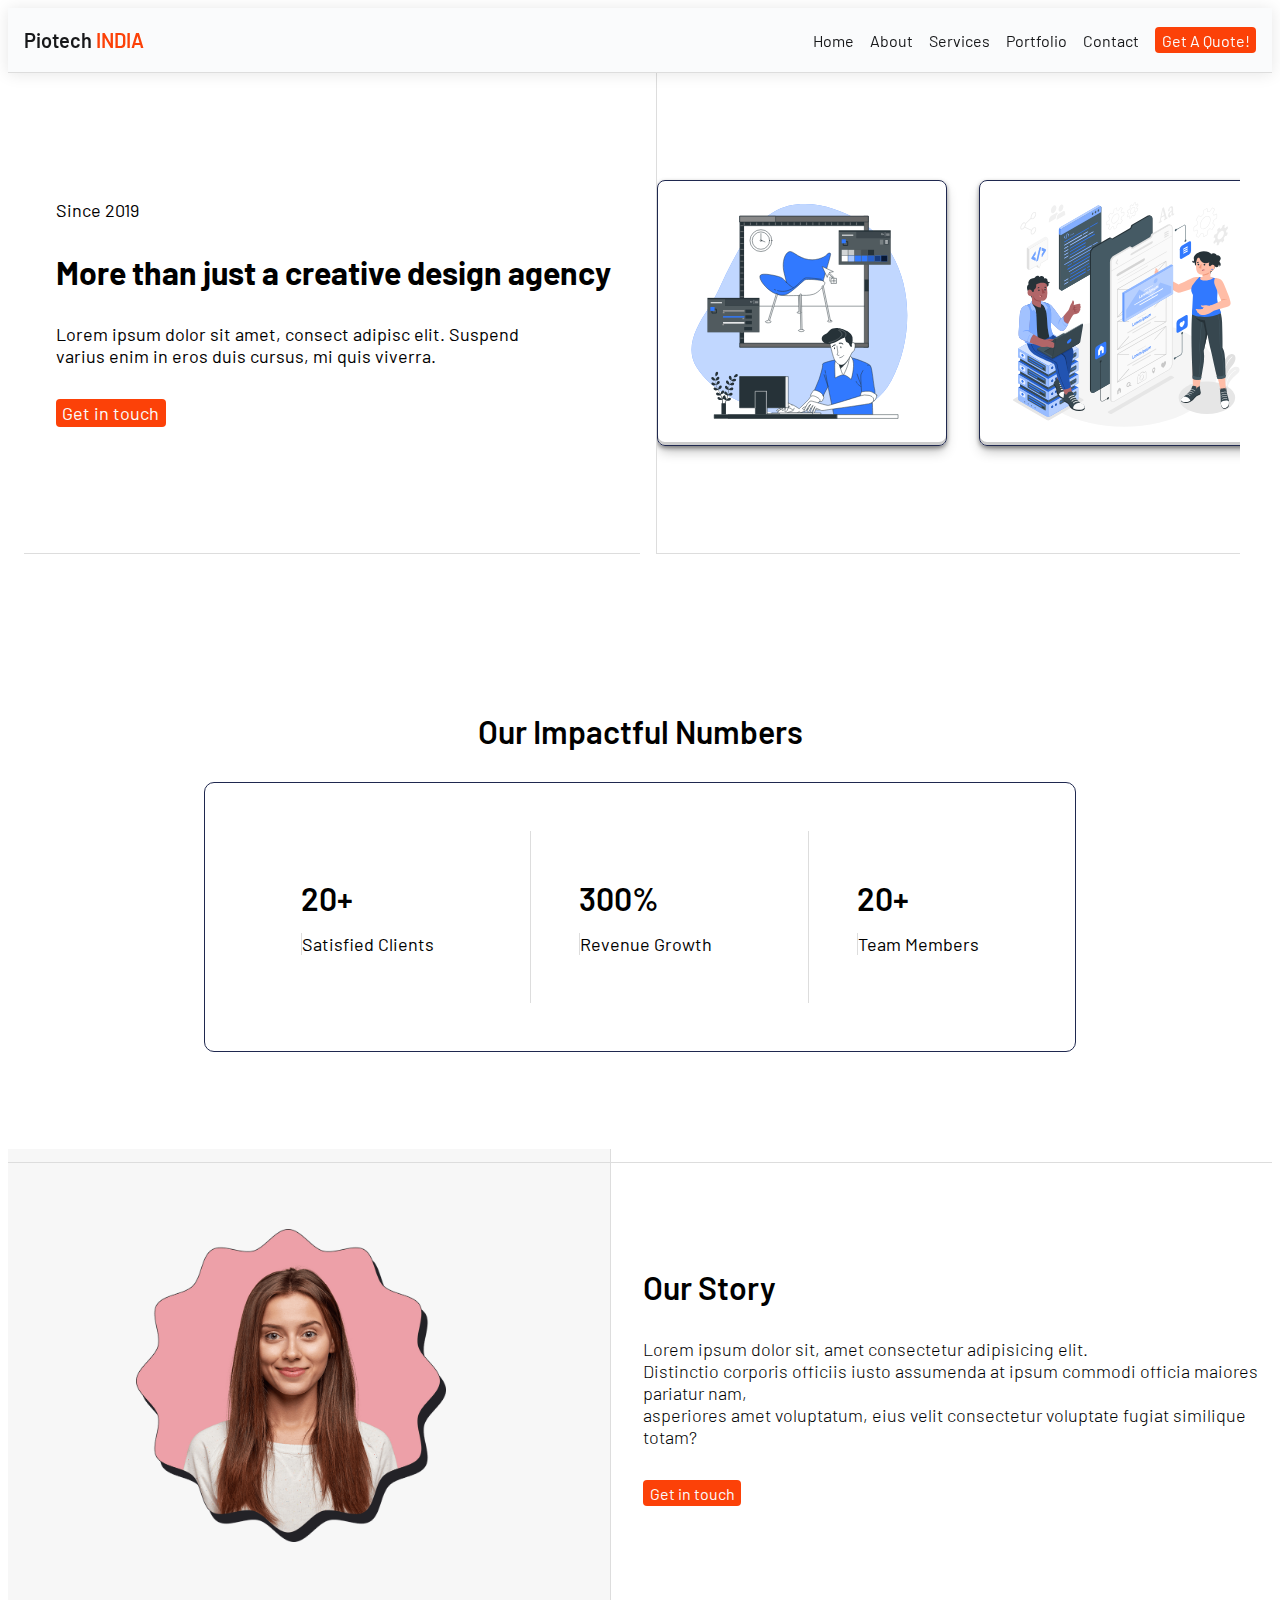
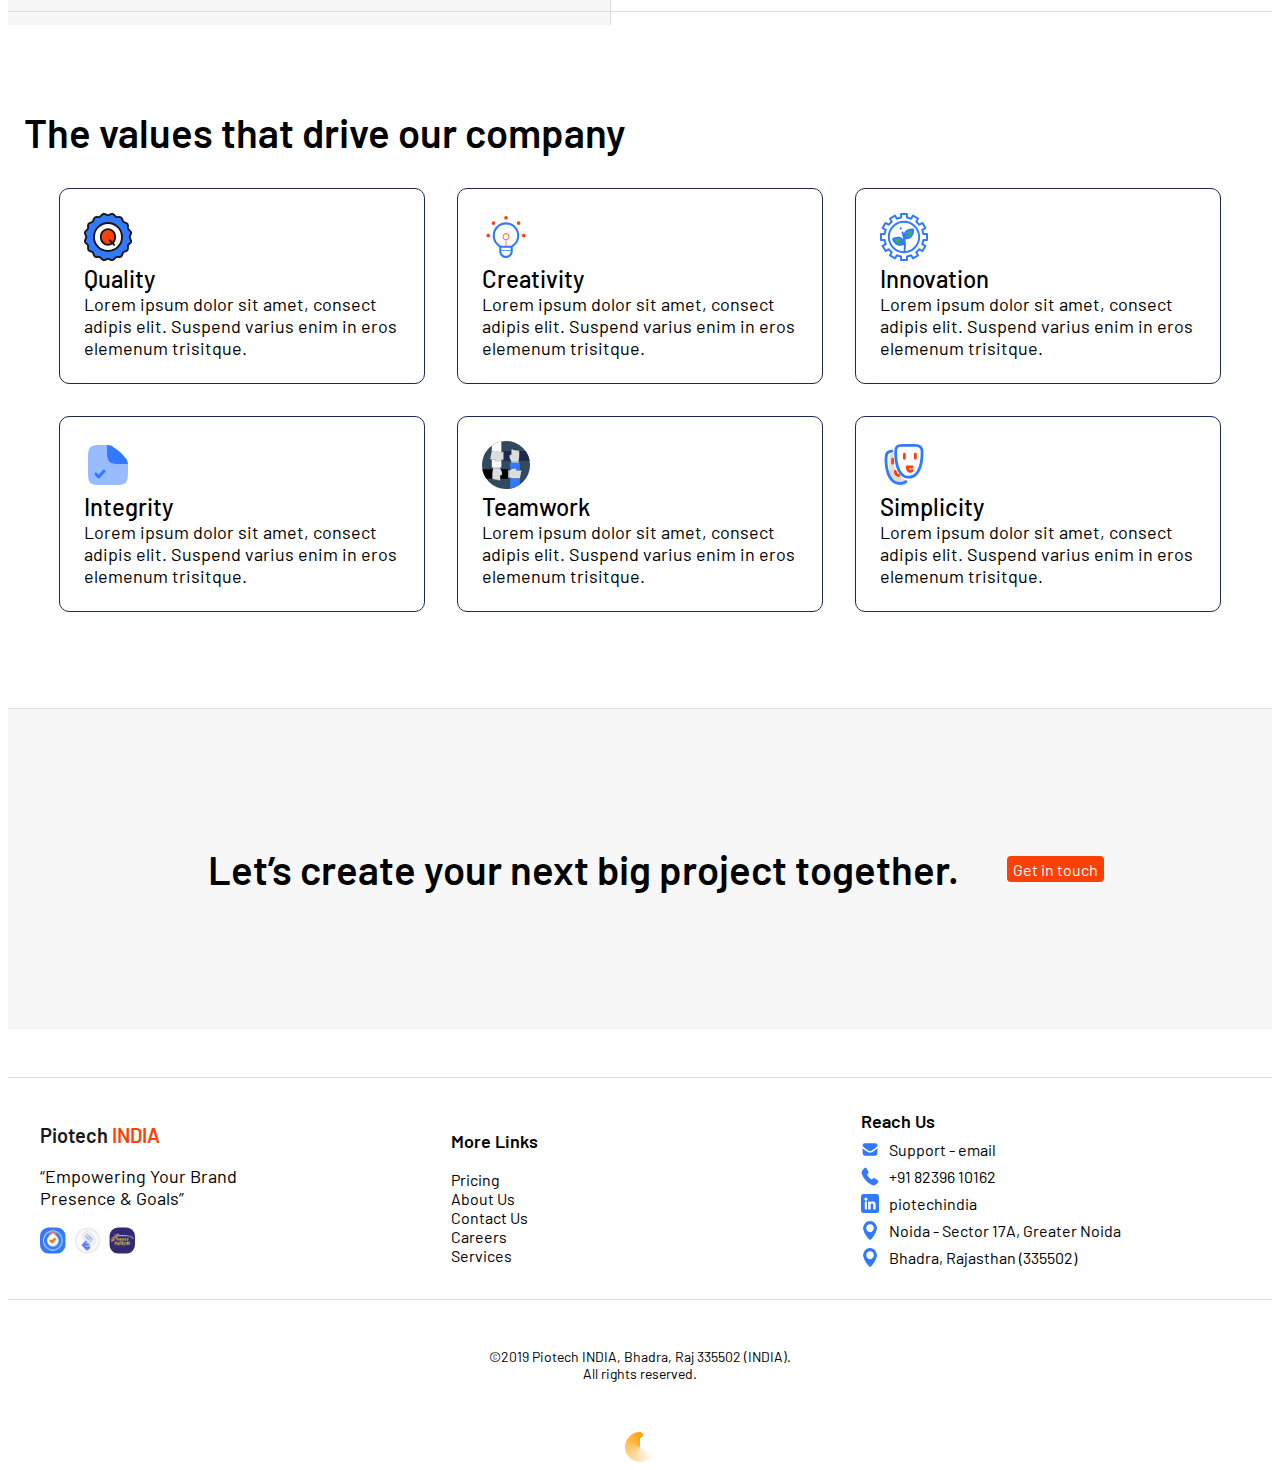
==== about.html @ bb71136f "about page added with improved ui" ====
<!DOCTYPE html>
<html lang="en">

<head>
    <meta charset="UTF-8">
    <meta name="viewport" content="width=device-width, initial-scale=1.0">
    <title>Piotech INDIA</title>
    <link rel="canonical" href="https://www.piotechindia.com" />
    <link rel="stylesheet" href="css/style.css">
    <link rel="stylesheet" href="css/style.mobile.css">
</head>

<body>
    <main class="aboutpage">
        <header id="navbar" class="flex-col justify-center ">
            <nav class="flex-row justify-center align-center justify-space-between">
                <a class="logo" href="index.html">Piotech <span>INDIA</span></a>
                <div class="flex-reverse-m align-center">
                    <div class="menu">
                        <button class="menu-button">&#9776;</button>
                        <ul class="menu-list">
                            <li><a href="index.html">Home</a></li>
                            <li><a href="#">About</a></li>
                            <li class="submenu">
                                <a href="#">Services</a>
                                <ul class="submenu-content">
                                    <li><a href="#">Web Design</a></li>
                                    <li><a href="#">Graphic Design</a></li>
                                    <li><a href="#">Digital Marketing</a></li>
                                </ul>
                            </li>
                            <li><a href="#">Portfolio</a></li>
                            <li><a href="contactus.html">Contact</a></li>
                        </ul>
                    </div>
                    <a href="contactus.html" class="button">Get A Quote!</a>
                </div>
            </nav>
        </header>
        <div class="flex-row-m abouthero g-1">
            <div style="height: 30rem;" class="flex-1 flex-col justify-center g-2 pl-2">
                <a class="text-md text-cap">since 2019</a>
                <a style="font-weight:700;" class="text-lg">More than just a creative design agency</a>
                <a style="max-width: 80%;" class="text-md">Lorem ipsum dolor sit amet, consect adipisc elit. Suspend varius enim in eros duis
                    cursus, mi quis viverra.</a>
                <a href="contactus.html" class="button text-md">Get in touch</a>
            </div>
            <div style="height: 30rem;" class="scroller  flex-1 align-center" data-speed="med">
                <a class="tag-list scroller__inner">
                    <li><img src="images/desinger/Add color-bro.svg"></li>
                    <li><img src="images/desinger/App development-amico.svg"></li>
                    <li><img src="images/desinger/App development-bro.svg"></li>
                    <li><img src="images/desinger/App development-rafiki.svg"></li>
                    <li><img src="images/desinger/Circles-amico.svg"></li>
                    <li><img src="images/desinger/Creativity-cuate.svg"></li>
                    <li><img src="images/desinger/Design inspiration-rafiki.svg"></li>
                    <li><img src="images/desinger/Design thinking-rafiki.svg"></li>
                    <li><img src="images/desinger/Designer girl-rafiki.svg"></li>
                    <li><img src="images/desinger/Designer life-rafiki.svg"></li>
                    <li><img src="images/desinger/Font-amico.svg"></li>
                    <li><img src="images/desinger/Grid design-pana.svg"></li>
                    <li><img src="images/desinger/Icon design-bro.svg"></li>
                    <li><img src="images/desinger/Interaction Design-pana.svg"></li>
                </a>
            </div>
        </div>
        <div style="height: 35rem;" class="flex-col align-center justify-center g-2 numbers">
            <a style="font-weight: 600;" class="text-lg">Our Impactful Numbers</a>
            <div style="padding: 3rem;border: .1rem solid var(--text-black);" class="flex-row g-3 radius-l">
                <div style="padding: 3rem;" class="flex-col g-1">
                    <div style="font-weight: 600;" class="text-lg">20+</div>
                    <div style="font-weight: 400;" class="text-md">Satisfied Clients</div>
                </div>
                <div style="padding: 3rem;" class="flex-col g-1">
                    <div style="font-weight: 600;" class="text-lg">300%</div>
                    <div style="font-weight: 400;" class="text-md">Revenue Growth</div>
                </div>
                <div style="padding: 3rem;" class="flex-col g-1">
                    <div style="font-weight: 600;" class="text-lg">20+</div>
                    <div style="font-weight: 400;" class="text-md">Team Members</div>
                </div>
            </div>
        </div>


        <div style="height: 28rem;" class="ourstory flex-row-m align-center">
            <div class="storyimage"><img src="images/desinger/story.png" alt=""></div>
            <div class="flex-col g-2">
                <a style="font-weight: 600;" class="text-lg">Our Story</a>
                <a style="font-weight: 350;" class="text-md">Lorem ipsum dolor sit, amet consectetur adipisicing elit. <br>Distinctio corporis officiis iusto assumenda at ipsum commodi officia maiores pariatur nam, <br>asperiores amet voluptatum, eius velit consectetur voluptate fugiat similique totam?</a>


                <a href="contactus.html" class="button">Get in touch</a>
            </div>
        </div>
        <div class="values flex-wrap g-2">
            <a style="font-size: 2.5rem;font-weight: 600;" class="pl-1">The values that drive our company</a>
            <div class="flex-wrap justify-center g-2">
                <div class="card flex-col"> 
                    <a class="icon"><svg width="3rem" height="3rem" viewBox="0 0 90 90" xmlns="http://www.w3.org/2000/svg" fill="#000000"><g id="SVGRepo_bgCarrier" stroke-width="0"></g><g id="SVGRepo_tracerCarrier" stroke-linecap="round" stroke-linejoin="round"></g><g id="SVGRepo_iconCarrier"> <defs> <style>.cls-1{fill:#3179FF;}.cls-2{fill:#ffffff;}.cls-3{fill:#fc4108;}.cls-4{fill:#17181A;}</style> </defs> <title>quality-badge</title> <g id="quality-badge"> <g id="quality-badge-2" data-name="quality-badge"> <g id="fill"> <path class="cls-1" d="M47.27,3.73l3-1.41a5.32,5.32,0,0,1,6.21,1.23L58.7,6a5.32,5.32,0,0,0,4.19,1.73l3.31-.16a5.32,5.32,0,0,1,5.26,3.52l1.12,3.12a5.32,5.32,0,0,0,3.21,3.21l3.12,1.12a5.32,5.32,0,0,1,3.52,5.26l-.16,3.31A5.32,5.32,0,0,0,84,31.3l2.45,2.23a5.32,5.32,0,0,1,1.23,6.21l-1.41,3a5.33,5.33,0,0,0,0,4.54l1.41,3a5.32,5.32,0,0,1-1.23,6.21L84,58.7a5.32,5.32,0,0,0-1.73,4.19l.16,3.31a5.32,5.32,0,0,1-3.52,5.26l-3.12,1.12a5.32,5.32,0,0,0-3.21,3.21L71.46,78.9a5.32,5.32,0,0,1-5.26,3.52l-3.31-.16A5.32,5.32,0,0,0,58.7,84l-2.23,2.45a5.32,5.32,0,0,1-6.21,1.23l-3-1.41a5.33,5.33,0,0,0-4.54,0l-3,1.41a5.32,5.32,0,0,1-6.21-1.23L31.3,84a5.32,5.32,0,0,0-4.19-1.73l-3.31.16a5.32,5.32,0,0,1-5.26-3.52l-1.12-3.12a5.32,5.32,0,0,0-3.21-3.21l-3.12-1.12A5.32,5.32,0,0,1,7.58,66.2l.16-3.31A5.32,5.32,0,0,0,6,58.7L3.55,56.47a5.32,5.32,0,0,1-1.23-6.21l1.41-3a5.33,5.33,0,0,0,0-4.54l-1.41-3a5.32,5.32,0,0,1,1.23-6.21L6,31.3a5.32,5.32,0,0,0,1.73-4.19L7.58,23.8a5.32,5.32,0,0,1,3.52-5.26l3.12-1.12a5.31,5.31,0,0,0,3.21-3.21l1.12-3.12A5.32,5.32,0,0,1,23.8,7.58l3.31.16A5.32,5.32,0,0,0,31.3,6l2.23-2.45a5.32,5.32,0,0,1,6.21-1.23l3,1.41A5.33,5.33,0,0,0,47.27,3.73Z"></path> <circle class="cls-2" cx="45" cy="45" r="26.29"></circle> <ellipse class="cls-3" cx="45" cy="44.92" rx="13.45" ry="14.62"></ellipse> </g> <g id="outline"> <path class="cls-4" d="M52.55,90a7.13,7.13,0,0,1-3.05-.69l-3-1.41a3.52,3.52,0,0,0-3,0l-3,1.41a7.08,7.08,0,0,1-8.31-1.65L30,85.21a3.48,3.48,0,0,0-2.77-1.15l-3.31.16a7.08,7.08,0,0,1-7-4.71L15.73,76.4a3.51,3.51,0,0,0-2.12-2.12l-3.12-1.12a7.08,7.08,0,0,1-4.7-7l.16-3.31A3.51,3.51,0,0,0,4.79,60L2.34,57.8A7.08,7.08,0,0,1,.69,49.5l1.41-3a3.52,3.52,0,0,0,0-3l-1.41-3A7.08,7.08,0,0,1,2.34,32.2L4.79,30A3.51,3.51,0,0,0,5.94,27.2l-.16-3.31a7.08,7.08,0,0,1,4.71-7l3.12-1.12a3.51,3.51,0,0,0,2.12-2.12l1.12-3.12a7.09,7.09,0,0,1,7-4.7l3.31.16A3.44,3.44,0,0,0,30,4.79L32.2,2.34A7.08,7.08,0,0,1,40.5.69l3,1.41a3.53,3.53,0,0,0,3,0l3-1.41A7.08,7.08,0,0,1,57.8,2.34L60,4.79A3.5,3.5,0,0,0,62.8,5.94l3.31-.16a7.1,7.1,0,0,1,7,4.71l1.12,3.12a3.52,3.52,0,0,0,2.12,2.12l3.12,1.12a7.08,7.08,0,0,1,4.7,7l-.16,3.31A3.5,3.5,0,0,0,85.21,30l2.45,2.23a7.08,7.08,0,0,1,1.65,8.31l-1.41,3a3.52,3.52,0,0,0,0,3l1.41,3a7.08,7.08,0,0,1-1.65,8.31L85.21,60a3.5,3.5,0,0,0-1.15,2.77l.16,3.31a7.08,7.08,0,0,1-4.71,7L76.4,74.27a3.52,3.52,0,0,0-2.12,2.12l-1.12,3.12a7.08,7.08,0,0,1-7,4.71l-3.31-.16A3.45,3.45,0,0,0,60,85.21L57.8,87.66A7.09,7.09,0,0,1,52.55,90ZM45,84a7.14,7.14,0,0,1,3,.68l3,1.41a3.5,3.5,0,0,0,4.11-.82l2.23-2.45A7.13,7.13,0,0,1,63,80.47l3.31.16a3.47,3.47,0,0,0,3.48-2.33l1.12-3.12a7.1,7.1,0,0,1,4.29-4.29l3.12-1.12a3.5,3.5,0,0,0,2.33-3.48L80.47,63a7.1,7.1,0,0,1,2.32-5.61l2.45-2.23A3.5,3.5,0,0,0,86.06,51l-1.41-3a7.11,7.11,0,0,1,0-6.07l1.41-3a3.5,3.5,0,0,0-.82-4.11l-2.45-2.23A7.1,7.1,0,0,1,80.47,27l.16-3.31a3.5,3.5,0,0,0-2.33-3.48l-3.12-1.12a7.1,7.1,0,0,1-4.29-4.29L69.76,11.7a3.46,3.46,0,0,0-3.48-2.33L63,9.53a7.08,7.08,0,0,1-5.61-2.32L55.14,4.76A3.5,3.5,0,0,0,51,3.94L48,5.36h0a7.13,7.13,0,0,1-6.07,0L39,3.94a3.5,3.5,0,0,0-4.11.82L32.63,7.21A7.14,7.14,0,0,1,27,9.53l-3.31-.16a3.51,3.51,0,0,0-3.48,2.33l-1.12,3.12a7.1,7.1,0,0,1-4.29,4.29L11.7,20.24a3.5,3.5,0,0,0-2.33,3.48L9.53,27a7.11,7.11,0,0,1-2.32,5.61L4.76,34.86A3.5,3.5,0,0,0,3.94,39l1.41,3a7.11,7.11,0,0,1,0,6.07L3.95,51a3.5,3.5,0,0,0,.82,4.11l2.45,2.23A7.11,7.11,0,0,1,9.53,63l-.16,3.31a3.5,3.5,0,0,0,2.33,3.48l3.12,1.12a7.09,7.09,0,0,1,4.29,4.29l1.12,3.11a3.47,3.47,0,0,0,3.48,2.33L27,80.47a7.06,7.06,0,0,1,5.61,2.32l2.23,2.45a3.51,3.51,0,0,0,4.11.82l3-1.41A7.13,7.13,0,0,1,45,84ZM47.27,3.73h0Z"></path> <path class="cls-4" d="M45,73.09A28.09,28.09,0,1,1,73.09,45,28.12,28.12,0,0,1,45,73.09Zm0-52.58A24.49,24.49,0,1,0,69.49,45,24.52,24.52,0,0,0,45,20.51Z"></path> <path class="cls-4" d="M45,61.34c-8.41,0-15.25-7.37-15.25-16.42S36.59,28.49,45,28.49s15.25,7.37,15.25,16.42S53.41,61.34,45,61.34Zm0-29.24c-6.43,0-11.65,5.75-11.65,12.82S38.57,57.74,45,57.74,56.65,52,56.65,44.92,51.43,32.09,45,32.09Z"></path> <path class="cls-4" d="M56.67,61.51A1.79,1.79,0,0,1,55.39,61l-8.55-8.55a1.8,1.8,0,0,1,2.54-2.54l8.55,8.55a1.8,1.8,0,0,1-1.27,3.07Z"></path> </g> </g> </g> </g></svg></a>
                    <a style="font-weight: 500;font-size: 1.5rem;">Quality</a>
                    <a class="text-md">Lorem ipsum dolor sit amet, consect adipis elit. Suspend varius enim in eros elemenum trisitque.</a>
                </div>
                <div class="card flex-col">
                    <a class="icon"><svg width="3rem" height="3rem" viewBox="0 0 1024 1024" class="icon" version="1.1" xmlns="http://www.w3.org/2000/svg" fill="#000000" transform="rotate(0)"><g id="SVGRepo_bgCarrier" stroke-width="0"></g><g id="SVGRepo_tracerCarrier" stroke-linecap="round" stroke-linejoin="round"></g><g id="SVGRepo_iconCarrier"><path d="M393.3 768H392h1.3z" fill="#3179FF"></path><path d="M511.9 199.6C355.7 199.6 229 326.2 229 482.5c0 103.8 55.9 194.6 139.3 243.8v89.8c0 1.3 0 2.5 0.1 3.8 0.1 3.2 0.3 6.4 0.6 9.6 6.8 72.8 68.6 130.3 143.1 130.3 39.5 0 75.4-16.2 101.5-42.2 23-23 38.3-53.8 41.6-87.9 0.3-3.2 0.5-6.4 0.6-9.6 0-1.3 0.1-2.7 0.1-4v-90l0.6-0.3C739.4 676.5 795 586 795 482.5c-0.2-156.3-126.8-282.9-283.1-282.9zM391.9 768h1.3-1.3z m219.8 48.1c0 5.8-0.5 11.5-1.5 17-1.1 6.5-2.9 12.8-5.3 18.9-5 12.7-12.6 24.5-22.6 34.5-18.9 18.9-43.9 29.3-70.4 29.3-26.5 0-51.5-10.4-70.4-29.3-10-10-17.7-21.8-22.7-34.6-2.4-6.1-4.1-12.4-5.2-18.9-1-5.5-1.4-11.2-1.4-16.9v-8.8h199.4v8.8z m0-24.8H412.3v-47.7h199.4v47.7z m69.1-139.9c-7.8 7.8-15.9 14.9-24.5 21.4-13.7 10.4-28.4 19.3-44 26.5l-0.6 0.3v0.1H412.3c-15.4-7.1-29.9-15.7-43.4-25.8-9.1-6.8-17.7-14.3-25.9-22.5-22-22-39.2-47.5-51.2-75.9-12.5-29.4-18.8-60.7-18.8-93s6.3-63.5 18.8-93c12-28.4 29.3-54 51.2-76 22-22 47.5-39.2 76-51.2 29.4-12.4 60.7-18.7 93-18.7s63.6 6.3 93 18.7c28.4 12 54 29.3 76 51.2 22 22 39.2 47.5 51.2 76 12.4 29.4 18.8 60.7 18.8 93s-6.3 63.5-18.8 93c-12.2 28.4-29.4 53.9-51.4 75.9z" fill="#3179FF"></path><path d="M391.9 768h1.3-1.3z" fill="3179FF"></path><path d="M511.9 432.3c-39.7 0-72 32.3-72 72 0 37.3 28.6 68.1 65 71.7v123.7h14V576c36.4-3.5 65-34.3 65-71.7 0-39.7-32.3-72-72-72z m0 128c-30.9 0-56-25.1-56-56s25.1-56 56-56 56 25.1 56 56-25.1 56-56 56z" fill="#fc4108"></path><path d="M512 103.6m-39.4 0a39.4 39.4 0 1 0 78.8 0 39.4 39.4 0 1 0-78.8 0Z" fill="#fc4108"></path><path d="M244.2 214.5m-39.4 0a39.4 39.4 0 1 0 78.8 0 39.4 39.4 0 1 0-78.8 0Z" fill="#fc4108"></path><path d="M133.3 482.2m-39.4 0a39.4 39.4 0 1 0 78.8 0 39.4 39.4 0 1 0-78.8 0Z" fill="#fc4108"></path><path d="M890.7 482.2m-39.4 0a39.4 39.4 0 1 0 78.8 0 39.4 39.4 0 1 0-78.8 0Z" fill="#fc4108"></path><path d="M779.8 214.5m-39.4 0a39.4 39.4 0 1 0 78.8 0 39.4 39.4 0 1 0-78.8 0Z" fill="#fc4108"></path></g></svg></a>
                    <a style="font-weight: 500;font-size: 1.5rem;">Creativity</a>
                    <a class="text-md">Lorem ipsum dolor sit amet, consect adipis elit. Suspend varius enim in eros elemenum trisitque.</a>
                </div>
                <div class="card flex-col">
                    <a class="icon"><svg height="3rem" width="3rem" version="1.1" id="Layer_1" xmlns="http://www.w3.org/2000/svg" xmlns:xlink="http://www.w3.org/1999/xlink" viewBox="0 0 512 512" xml:space="preserve" fill="#000000"><g id="SVGRepo_bgCarrier" stroke-width="0"></g><g id="SVGRepo_tracerCarrier" stroke-linecap="round" stroke-linejoin="round"></g><g id="SVGRepo_iconCarrier"> <path style="fill:#ffffff;" d="M501.551,287.347v-62.694h-38.912c-2.343-15.576-6.405-30.588-11.987-44.839l33.675-19.442 l-31.347-54.295l-33.725,19.472c-9.688-12.109-20.694-23.115-32.804-32.804l19.471-33.725l-54.295-31.347l-19.442,33.675 c-14.249-5.582-29.261-9.643-44.838-11.987V10.449h-62.694v38.912c-15.576,2.343-30.588,6.405-44.839,11.987l-19.442-33.675 L106.077,59.02l19.471,33.725c-12.109,9.688-23.115,20.694-32.804,32.804l-33.725-19.472l-31.347,54.295l33.675,19.442 c-5.581,14.25-9.642,29.262-11.986,44.839H10.449v62.694h38.912c2.343,15.576,6.405,30.588,11.987,44.839l-33.675,19.442 l31.347,54.295l33.725-19.472c9.688,12.109,20.694,23.115,32.804,32.804l-19.471,33.725l54.295,31.347l19.442-33.675 c14.25,5.582,29.263,9.643,44.839,11.987v38.912h62.694v-38.912c15.576-2.343,30.588-6.405,44.839-11.987l19.442,33.675 l54.295-31.347l-19.471-33.725c12.109-9.688,23.115-20.694,32.804-32.804l33.725,19.472l31.347-54.295l-33.675-19.442 c5.582-14.25,9.643-29.263,11.987-44.839L501.551,287.347L501.551,287.347z M256,417.959c-89.304,0-161.959-72.655-161.959-161.959 S166.696,94.041,256,94.041S417.959,166.696,417.959,256S345.304,417.959,256,417.959z"></path> <g> <path style="fill:#39B54A;" d="M331.771,248.304c-26.223,26.223-73.047,21.915-73.047,21.915s-4.309-46.824,21.915-73.047 s73.047-21.915,73.047-21.915S357.993,222.082,331.771,248.304z"></path> <path style="fill:#39B54A;" d="M188.225,334.753c34.384,13.892,75.803-8.37,75.803-8.37s-14.33-44.785-48.714-58.677 c-34.384-13.892-75.803,8.37-75.803,8.37S153.84,320.861,188.225,334.753z"></path> </g> <g> <path style="fill:#3179FF;" d="M256,83.592c-95.066,0-172.408,77.342-172.408,172.408S160.934,428.408,256,428.408 S428.408,351.066,428.408,256S351.066,83.592,256,83.592z M308.114,220.828c-4.08-4.08-10.697-4.08-14.778,0l-23.003,23.003 c2.041-13.034,6.824-28.402,17.693-39.27c15.914-15.914,41.738-18.765,55.455-19.075c-0.283,13.698-3.108,39.439-19.1,55.431l0,0 c-10.802,10.802-26.167,15.583-39.216,17.638l22.948-22.948C312.195,231.525,312.195,224.909,308.114,220.828z M205.038,313.819 l30.091,12.157c-12.817,3.207-28.828,4.811-42.99-0.912c-20.866-8.43-33.582-31.088-39.228-43.594 c12.718-5.093,37.516-12.55,58.487-4.077c14.164,5.723,24.569,17.998,31.559,29.207l-30.091-12.157 c-5.35-2.161-11.441,0.423-13.602,5.774S199.687,311.659,205.038,313.819z M270.989,406.769c4.087-20.44,9.87-65.332-0.682-125.887 c17.17-0.485,48.134-4.47,68.853-25.188c29.351-29.35,25.126-79.282,24.931-81.393c-0.461-5.013-4.434-8.986-9.448-9.448 c-2.112-0.194-52.043-4.42-81.393,24.93c-8.727,8.726-14.484,19.272-18.264,29.839c-1.72-5.276-3.539-10.539-5.456-15.779 c-1.983-5.42-7.986-8.205-13.403-6.222c-5.42,1.983-8.206,7.984-6.222,13.403c7.238,19.781,13.02,39.882,17.188,59.745 c0.626,2.982,1.205,5.926,1.747,8.838c-7.8-8.747-17.59-16.733-29.612-21.59c-38.487-15.55-82.797,7.85-84.664,8.854 c-4.436,2.383-6.539,7.592-5.005,12.387c0.646,2.02,16.266,49.633,54.752,65.182c9.548,3.858,19.452,5.317,28.98,5.317 c16.339,0,31.561-4.296,41.958-8.162c0.595,32.659-3.552,55.799-5.791,65.763C168.939,403.921,104.49,337.351,104.49,256 c0-83.543,67.967-151.51,151.51-151.51S407.51,172.457,407.51,256C407.51,334.485,347.523,399.218,270.989,406.769z"></path> <path style="fill:#3179FF;" d="M501.551,214.204h-30.107c-1.948-10.086-4.608-20.037-7.95-29.739l26.058-15.044 c4.998-2.885,6.71-9.276,3.824-14.273l-31.347-54.294c-2.885-4.999-9.276-6.71-14.273-3.824l-26.112,15.076 c-6.731-7.74-14.007-15.016-21.747-21.747l15.076-26.112c1.386-2.4,1.762-5.252,1.044-7.929s-2.468-4.959-4.868-6.345 l-54.295-31.347c-2.4-1.386-5.252-1.76-7.929-1.044c-2.677,0.718-4.959,2.468-6.345,4.868l-15.043,26.058 c-9.703-3.343-19.653-6.003-29.739-7.95V10.449C297.798,4.678,293.12,0,287.349,0h-62.694c-5.771,0-10.449,4.678-10.449,10.449 v30.107c-10.086,1.948-20.037,4.608-29.739,7.95l-15.043-26.058c-1.386-2.4-3.668-4.151-6.345-4.868 c-2.677-0.716-5.53-0.342-7.929,1.044L100.856,49.97c-2.4,1.386-4.151,3.668-4.868,6.345c-0.718,2.677-0.342,5.529,1.044,7.929 l15.076,26.112c-7.741,6.731-15.016,14.007-21.747,21.747L64.248,97.027c-4.997-2.884-11.387-1.172-14.273,3.824l-31.347,54.294 c-2.886,4.998-1.173,11.388,3.824,14.273l26.058,15.044c-3.342,9.702-6.002,19.652-7.95,29.739H10.449 C4.678,214.202,0,218.88,0,224.651v62.694c0,5.771,4.678,10.449,10.449,10.449h30.107c1.948,10.086,4.608,20.037,7.95,29.739 l-26.058,15.044c-4.998,2.885-6.71,9.276-3.824,14.273l31.347,54.294c2.885,4.998,9.276,6.709,14.273,3.824l26.112-15.076 c6.731,7.741,14.008,15.017,21.747,21.747l-15.076,26.112c-1.386,2.4-1.762,5.252-1.044,7.929c0.718,2.677,2.468,4.959,4.868,6.345 l54.295,31.347c2.401,1.387,5.253,1.762,7.929,1.044c2.676-0.718,4.959-2.468,6.345-4.868l15.043-26.058 c9.703,3.343,19.653,6.003,29.739,7.95v30.111c0,5.771,4.678,10.449,10.449,10.449h62.694c5.771,0,10.449-4.678,10.449-10.449 v-30.107c10.086-1.948,20.037-4.608,29.739-7.95l15.043,26.058c1.385,2.4,3.668,4.151,6.345,4.868 c2.677,0.718,5.529,0.343,7.929-1.044l54.295-31.347c2.4-1.385,4.151-3.668,4.868-6.345c0.718-2.677,0.342-5.53-1.044-7.929 l-15.076-26.112c7.741-6.731,15.016-14.007,21.747-21.747l26.112,15.076c4.997,2.884,11.388,1.173,14.273-3.824l31.347-54.294 c2.886-4.998,1.173-11.388-3.824-14.273l-26.058-15.044c3.342-9.702,6.002-19.652,7.95-29.739h30.111 c5.771,0,10.449-4.678,10.449-10.449v-62.694C512,218.882,507.322,214.204,501.551,214.204z M491.102,276.898h-28.463 c-5.17,0-9.563,3.781-10.333,8.894c-2.191,14.566-6.022,28.894-11.383,42.583c-1.885,4.811,0.03,10.277,4.505,12.86l24.626,14.218 l-20.898,36.196l-24.676-14.246c-4.469-2.582-10.157-1.511-13.383,2.521c-9.194,11.491-19.682,21.978-31.172,31.172 c-4.031,3.226-5.103,8.912-2.521,13.384l14.247,24.676l-36.197,20.898l-14.217-24.626c-2.584-4.475-8.051-6.39-12.86-4.505 c-13.69,5.362-28.017,9.192-42.583,11.383c-5.114,0.769-8.895,5.162-8.895,10.333v28.462h-41.796v-28.463 c0-5.17-3.781-9.564-8.895-10.333c-14.565-2.191-28.892-6.021-42.583-11.383c-4.811-1.886-10.277,0.029-12.86,4.505l-14.217,24.626 l-36.197-20.898l14.247-24.676c2.582-4.471,1.51-10.157-2.521-13.384c-11.489-9.192-21.977-19.68-31.172-31.172 c-3.227-4.032-8.912-5.103-13.383-2.521l-24.676,14.246l-20.898-36.196l24.626-14.218c4.474-2.583,6.39-8.049,4.505-12.86 c-5.361-13.69-9.192-28.017-11.383-42.583c-0.769-5.113-5.162-8.894-10.333-8.894H20.898v-41.796h28.463 c5.17,0,9.563-3.781,10.333-8.894c2.191-14.566,6.022-28.892,11.383-42.583c1.885-4.811-0.03-10.277-4.505-12.86l-24.626-14.218 l20.898-36.196l24.676,14.246c4.47,2.582,10.157,1.512,13.383-2.521c9.194-11.491,19.682-21.979,31.172-31.172 c4.031-3.226,5.102-8.912,2.521-13.383l-14.246-24.674l36.196-20.898l14.217,24.626c2.583,4.474,8.049,6.391,12.86,4.505 c13.69-5.362,28.017-9.192,42.583-11.383c5.114-0.769,8.895-5.162,8.895-10.333V20.898h41.796v28.464 c0,5.17,3.781,9.564,8.895,10.333c14.565,2.191,28.892,6.021,42.583,11.383c4.813,1.886,10.277-0.03,12.86-4.505l14.217-24.626 l36.196,20.898l-14.246,24.675c-2.582,4.471-1.51,10.157,2.521,13.383c11.493,9.195,21.98,19.683,31.172,31.172 c3.226,4.032,8.912,5.102,13.384,2.521l24.676-14.246l20.898,36.196l-24.626,14.218c-4.474,2.583-6.39,8.049-4.505,12.86 c5.361,13.69,9.192,28.017,11.383,42.583c0.769,5.113,5.162,8.894,10.333,8.894h28.462V276.898z"></path> <path style="fill:#3179FF;" d="M230.386,158.648c-2.508-5.197-8.753-7.376-13.951-4.871c-5.197,2.508-7.378,8.754-4.871,13.951 l0.92,1.916c1.792,3.757,5.536,5.954,9.439,5.954c1.508,0,3.04-0.328,4.491-1.021c5.209-2.484,7.418-8.721,4.933-13.93 L230.386,158.648z"></path> </g> </g></svg></a>
                    <a style="font-weight: 500;font-size: 1.5rem;">Innovation</a>
                    <a class="text-md">Lorem ipsum dolor sit amet, consect adipis elit. Suspend varius enim in eros elemenum trisitque.</a>
                </div>
                <div class="card flex-col">
                    <a class="icon"><svg height="3rem" width="3rem"  viewBox="0 0 24 24" fill="none" xmlns="http://www.w3.org/2000/svg"><g id="SVGRepo_bgCarrier" stroke-width="0"></g><g id="SVGRepo_tracerCarrier" stroke-linecap="round" stroke-linejoin="round"></g><g id="SVGRepo_iconCarrier"> <path opacity="0.5" fill-rule="evenodd" clip-rule="evenodd" d="M14 22H10C6.22876 22 4.34315 22 3.17157 20.8284C2 19.6569 2 17.7712 2 14V10C2 6.22876 2 4.34315 3.17157 3.17157C4.34315 2 6.23869 2 10.0298 2C10.6358 2 11.1214 2 11.53 2.01666C11.5166 2.09659 11.5095 2.17813 11.5092 2.26057L11.5 5.09497C11.4999 6.19207 11.4998 7.16164 11.6049 7.94316C11.7188 8.79028 11.9803 9.63726 12.6716 10.3285C13.3628 11.0198 14.2098 11.2813 15.0569 11.3952C15.8385 11.5003 16.808 11.5002 17.9051 11.5001L18 11.5001H21.9574C22 12.0344 22 12.6901 22 13.5629V14C22 17.7712 22 19.6569 20.8284 20.8284C19.6569 22 17.7712 22 14 22Z" fill="#3179FF"></path> <path d="M10.5606 15.4983C10.8358 15.1887 10.8079 14.7146 10.4983 14.4395C10.1887 14.1643 9.71464 14.1921 9.43945 14.5017L7.33334 16.8711L6.56056 16.0017C6.28538 15.6921 5.81132 15.6643 5.50174 15.9395C5.19215 16.2146 5.16426 16.6887 5.43945 16.9983L6.77278 18.4983C6.91511 18.6584 7.11911 18.75 7.33334 18.75C7.54757 18.75 7.75157 18.6584 7.8939 18.4983L10.5606 15.4983Z" fill="#3179FF"></path> <path d="M11.5092 2.2601L11.5 5.0945C11.4999 6.1916 11.4998 7.16117 11.6049 7.94269C11.7188 8.78981 11.9803 9.6368 12.6716 10.3281C13.3629 11.0193 14.2098 11.2808 15.057 11.3947C15.8385 11.4998 16.808 11.4997 17.9051 11.4996L21.9574 11.4996C21.9698 11.6552 21.9786 11.821 21.9848 11.9995H22C22 11.732 22 11.5983 21.9901 11.4408C21.9335 10.5463 21.5617 9.52125 21.0315 8.79853C20.9382 8.6713 20.8743 8.59493 20.7467 8.44218C19.9542 7.49359 18.911 6.31193 18 5.49953C17.1892 4.77645 16.0787 3.98536 15.1101 3.3385C14.2781 2.78275 13.862 2.50487 13.2915 2.29834C13.1403 2.24359 12.9408 2.18311 12.7846 2.14466C12.4006 2.05013 12.0268 2.01725 11.5 2.00586L11.5092 2.2601Z" fill="#3179FF"></path> </g></svg></a>
                    <a style="font-weight: 500;font-size: 1.5rem;">Integrity</a>
                    <a class="text-md">Lorem ipsum dolor sit amet, consect adipis elit. Suspend varius enim in eros elemenum trisitque.</a>
                </div>
                <div class="card flex-col">
                    <a class="icon"><svg version="1.1" id="Layer_1" xmlns="http://www.w3.org/2000/svg" xmlns:xlink="http://www.w3.org/1999/xlink" viewBox="0 0 508 508" xml:space="preserve" width="3rem" height="3rem" fill="#000000"><g id="SVGRepo_bgCarrier" stroke-width="0"></g><g id="SVGRepo_tracerCarrier" stroke-linecap="round" stroke-linejoin="round"></g><g id="SVGRepo_iconCarrier"> <circle style="fill:#324A5E;" cx="254" cy="254" r="254"></circle> <g> <path style="fill:#1F284F;" d="M226.4,106.4H312v45.2c0-0.4-0.4-0.8-0.4-1.2c-1.6-3.6-5.6-6-9.6-6c-6,0-10.4,4.8-10.4,10.4 c0,0.8,0,1.6,0.4,2.4c0.8,4,1.6,9.2,1.2,15.2c-0.8,13.2,8.8,27.2,16,36h-82.8V106.4z"></path> <path style="fill:#1F284F;" d="M373.6,106.4h0.4c-0.4,0.8-0.4,2-0.4,3.2v-2.4C373.6,107.2,373.6,106.8,373.6,106.4z"></path> <path style="fill:#1F284F;" d="M504,208.4H387.2l1.2-5.2c4-16,5.6-32.8,5.6-49.2v-42.8c0-1.6-0.4-3.2-1.2-4.4h68 C482.4,136.4,497.2,171.2,504,208.4z"></path> </g> <path style="fill:#ddd;" d="M385.2,101.6c-6.4-0.4-11.6,2-11.6,8v-2.4c0-4.8-4-9.2-8.8-9.2c-6.4-0.4-11.6,2-11.6,8v-1.6 c0-5.6-4.8-10.4-10.4-10.4c-2.8,0-5.2,0.8-7.2,2s-3.2,3.2-3.2,6v-2.4c0-5.2-3.2-9.6-8.4-10.8c-6.4-1.2-12.4,4-12.4,10.4v52.4 c0-0.4-0.4-0.8-0.4-1.2c-1.6-3.6-5.6-6-9.6-6l0,0c-6.8,0-11.6,6.4-10,12.8c0.8,4,1.6,9.2,1.2,15.2c-1.2,21.2,24.4,44.8,24.4,44.8 h67.6l3.2-14c4-16,5.6-32.8,5.6-49.2v-42.8C394,106,390,102,385.2,101.6z"></path> <rect x="308.8" y="217.6" style="fill:#FFFFFF;" width="81.2" height="12"></rect> <g> <path style="fill:#3179FF;" d="M400.4,229.2V312h-45.2c0.4,0,0.8-0.4,1.2-0.4c3.6-1.6,6-5.6,6-9.6c0-6-4.8-10.4-10.4-10.4 c-0.8,0-1.6,0-2.4,0.4c-4,0.8-9.2,1.6-15.2,1.2c-13.2-0.8-27.2,8.8-36,16v-80L400.4,229.2L400.4,229.2z"></path> <path style="fill:#3179FF;" d="M399.6,373.6c0.4,0,0.4,0,0.8,0v0.8c-0.8-0.4-2-0.4-3.2-0.4h2.4V373.6z"></path> <path style="fill:#3179FF;" d="M396,394.4c1.6,0,3.2-0.4,4.4-1.2v68c-30,21.2-64.4,36-102,42.8V387.2l5.2,1.2 c16,4,32.8,5.6,49.2,5.6H396V394.4z"></path> </g> <path style="fill:#ddd;" d="M405.6,385.2c0.4-6.4-2-11.6-8-11.6h2.4c4.8,0,9.2-4,9.2-8.8c0.4-6.4-2-11.6-8-11.6h1.6 c5.6,0,10.4-4.8,10.4-10.4c0-2.8-0.8-5.2-2-7.2s-3.2-3.2-6-3.2h2.4c5.2,0,9.6-3.2,10.8-8.4c1.2-6.4-4-12.4-10.4-12.4h-52.8 c0.4,0,0.8-0.4,1.2-0.4c3.6-1.6,6-5.6,6-9.6l0,0c0-6.8-6.4-11.6-12.8-10c-4,0.8-9.2,1.6-15.2,1.2c-21.2-1.2-44.8,24.4-44.8,24.4 v67.6l14,3.2c16,4,32.8,5.6,49.2,5.6H396C401.2,394.4,405.2,390.4,405.6,385.2z"></path> <rect x="277.6" y="309.2" style="fill:#FFFFFF;" width="12" height="81.2"></rect> <g> <path style="fill:#324A5Ec4108;" d="M4,298.8h112.8l-1.2,5.2c-4,16-5.6,32.8-5.6,49.2v43.2c0,1.6,0.4,3.2,1.2,4.4h-64 C25.6,370.8,10.8,336.4,4,298.8z"></path> <path style="fill:#324A5Ec4108;" d="M130.4,400c0,0.4,0,0.4,0,0.8H130c0.4-0.8,0.4-2,0.4-3.2V400z"></path> <path style="fill:#324A5Ec4108;" d="M277.6,298.8v102H192v-45.2c0,0.4,0.4,0.8,0.4,1.2c1.6,3.6,5.6,6,9.6,6c6,0,10.4-4.8,10.4-10.4 c0-0.8,0-1.6-0.4-2.4c-0.8-4-1.6-9.2-1.2-15.2c0.8-13.2-8.8-27.2-16-36L277.6,298.8L277.6,298.8z"></path> </g> <path style="fill:#ddd;" d="M118.8,405.6c6.4,0.4,11.6-2,11.6-8v2.4c0,4.8,4,9.2,8.8,9.2c6.4,0.4,11.6-2,11.6-8v1.6 c0,5.6,4.8,10.4,10.4,10.4c2.8,0,5.2-0.8,7.2-2s3.2-3.2,3.2-6v2.4c0,5.2,3.2,9.6,8.4,10.8c6.4,1.2,12.4-4,12.4-10.4v-52.4 c0,0.4,0.4,0.8,0.4,1.2c1.6,3.6,5.6,6,9.6,6l0,0c6.8,0,11.6-6.4,10-12.8c-0.8-4-1.6-9.2-1.2-15.2c1.2-21.2-24.4-44.8-24.4-44.8 h-67.6l-3.2,14c-4,16-5.6,32.8-5.6,49.2v43.2C110,401.2,114,405.2,118.8,405.6z"></path> <rect x="113.6" y="278" style="fill:#FFFFFF;" width="81.2" height="12"></rect> <g> <path style="fill:#fff;" d="M104.4,133.6c-0.4,0-0.4,0-0.8,0v-0.8c0.8,0.4,2,0.4,3.2,0.4h-2.4V133.6z"></path> <path style="fill:#fff;" d="M205.2,4.4V120l-5.2-1.2c-16-4-32.8-5.6-49.2-5.6H108c-1.6,0-3.2,0.4-4.4,1.2V49.2 C133.2,27.2,168,11.6,205.2,4.4z"></path> <path style="fill:#fff;" d="M205.2,198v80H103.6v-82.8h45.2c-0.4,0-0.8,0.4-1.2,0.4c-3.6,1.6-6,5.6-6,9.6 c0,6,4.8,10.4,10.4,10.4c0.8,0,1.6,0,2.4-0.4c4-0.8,9.2-1.6,15.2-1.2C182.4,214.8,196.4,205.6,205.2,198z"></path> </g> <path style="fill:#ddd;" d="M98.4,122c-0.4,6.4,2,11.6,8,11.6H104c-4.8,0-9.2,4-9.2,8.8c-0.4,6.4,2,11.6,8,11.6h-1.6 c-5.6,0-10.4,4.8-10.4,10.4c0,2.8,0.8,5.2,2,7.2s3.2,3.2,6,3.2h-2.4c-5.2,0-9.6,3.2-10.8,8.4c-1.2,6.4,4,12.4,10.4,12.4h52.4 c-0.4,0-0.8,0.4-1.2,0.4c-3.6,1.6-6,5.6-6,9.6l0,0c0,6.8,6.4,11.6,12.8,10c4-0.8,9.2-1.6,15.2-1.2C190.4,215.6,214,190,214,190v-68 l-14-3.2c-16-4-32.8-5.6-49.2-5.6h-43.2C102.8,113.2,98.8,116.8,98.4,122z"></path> <rect x="214.4" y="116.8" style="fill:#FFFFFF;" width="12" height="81.2"></rect> </g></svg></a>
                    <a style="font-weight: 500;font-size: 1.5rem;">Teamwork</a>
                    <a class="text-md">Lorem ipsum dolor sit amet, consect adipis elit. Suspend varius enim in eros elemenum trisitque.</a>
                </div>
                <div class="card flex-col">
                    <a class="icon"><svg width="3rem" height="3rem" viewBox="0 0 1024 1024" class="icon" version="1.1" xmlns="http://www.w3.org/2000/svg" fill="#000000"><g id="SVGRepo_bgCarrier" stroke-width="0"></g><g id="SVGRepo_tracerCarrier" stroke-linecap="round" stroke-linejoin="round"></g><g id="SVGRepo_iconCarrier"><path d="M570.2 842c-50.6 0-278.7-180-278.7-401.9 0-58.8-2.9-133.1-1-183.9-50.8 3.2-91.4 45.7-91.4 97.3v272.1c37.4 194.7 137.5 334 255.2 334 69.5 0 132.9-48.6 180.9-128.5-20.8 7.1-42.6 10.9-65 10.9z" fill="#ddd"></path><path d="M926.1 191.8C900.5 74.1 817.9 62.1 704.9 62.1c-29.1 0-60.3 0.8-93 0.8-36 0-70.5-1.1-102.5-1.1-109.7 0-189.8 12.5-201.3 123.7-20.4 198.3 30 617.1 306.1 617.1S939 414.3 926.1 191.8z m-76.9 268.5c-9.5 47.9-22.3 90.8-38.1 127.7-16.8 39.2-37 71.4-60 95.8-37.3 39.5-82.1 58.7-137 58.7-53.4 0-97.6-20.1-134.9-61.6-45.5-50.5-79.8-131.5-99-234.2-15.6-83.5-20.3-178.9-12.4-255.2 1.8-17.3 5.7-30.7 11.6-39.8 4.4-6.8 10.1-11.7 18.7-15.8 25.8-12.5 70.8-14.2 111.4-14.2 15 0 30.7 0.2 47.3 0.5 17.8 0.3 36.2 0.6 55.2 0.6 17.2 0 33.9-0.2 50-0.4 15.1-0.2 29.3-0.4 43.1-0.4 44.5 0 89.5 1.8 118 15.1 15.9 7.4 33.4 20.8 43.6 63 2.6 53.3 3.6 153.5-17.5 260.2z" fill="#3179FF"></path><path d="M532 841.7c-32.5 22.3-70.6 33.7-113.2 33.7-29.7 0-57.3-6-82.1-17.7-23.2-11-44.7-27.4-63.9-48.7-46-50.9-80.3-131.3-99.2-232.4-15.1-80.6-19.6-172.9-12-246.8 3-29.5 12-50.2 27.5-63.2 14.2-12 35.1-19.2 65.8-22.9 16.5-2 28.2-16.9 26.3-33.3-2-16.5-16.9-28.2-33.3-26.3-42.9 5.1-73.8 16.7-97.4 36.5-27.9 23.5-43.8 57.2-48.5 103-8.2 79.3-3.4 178.1 12.7 264 9.7 51.9 23.4 99.4 40.6 141.2 19.8 48.1 44.4 88.6 73 120.4 51.6 57.2 115.7 86.2 190.6 86.2 55 0 104.5-14.9 147.2-44.2 13.7-9.4 17.1-28.1 7.7-41.7-9.4-13.7-28.1-17.2-41.8-7.8z" fill="#3179FF"></path><path d="M519.7 248.5c-16.6 0-30 13.4-30 30v91.3c0 16.6 13.4 30 30 30s30-13.4 30-30v-91.3c0-16.6-13.5-30-30-30zM299.5 385.5c0-16.6-13.4-30-30-30s-30 13.4-30 30v91.3c0 16.6 13.4 30 30 30s30-13.4 30-30v-91.3zM754.6 248.5c-16.6 0-30 13.4-30 30v91.3c0 16.6 13.4 30 30 30s30-13.4 30-30v-91.3c0-16.6-13.4-30-30-30zM716.7 554.5c0-16.6-13.4-30-30-30H551v30c0 58.5 38.1 123.7 92.8 123.7 22.9 0 45-11.9 62.2-33.6 10.3-13 8.1-31.9-4.9-42.1-13-10.3-31.9-8.1-42.1 4.9-5.3 6.7-11.1 10.9-15.1 10.9-4.3 0-11.9-5.1-19.1-16.4-3.3-5.3-6.2-11.2-8.4-17.4h70.4c16.4 0 29.9-13.4 29.9-30zM401.6 704c-25.4 0-46.1-24.2-46.1-53.9 0-16.6-13.4-30-30-30s-30 13.4-30 30c0 62.8 47.6 113.9 106.1 113.9 16.6 0 30-13.4 30-30s-13.5-30-30-30z" fill="#fc4108"></path></g></svg></a>
                    <a style="font-weight: 500;font-size: 1.5rem;">Simplicity</a>
                    <a class="text-md">Lorem ipsum dolor sit amet, consect adipis elit. Suspend varius enim in eros elemenum trisitque.</a>
                </div>
            </div>
        </div>

        <div style="height: 20rem;background-color: #dddddd3e;border-top: .1rem solid #ddd;" class="flex-row-m g-3 align-center justify-center pl-2">
            <a style="font-size: 2.5rem;font-weight: 600;">Let’s create your next big project together.
            </a>
            <a href="contactus.html" class="button">Get in touch</a>
        </div>

        <footer style="margin-top: 3rem;">
            <div class="ft-col">
                <div class="logo">Piotech <span>INDIA</span></div>
                <p class="text-md">“Empowering Your Brand <br> Presence & Goals”</p>
                <img src="images/products-of-piotechindia.svg" alt="products of piotech india">
            </div>
            <div class="ft-col">
                <p style="font-weight: 600;" class="text-md">More Links</p>
                <li class="menu-item">Pricing</li>
                <li class="menu-item">About Us</li>
                <li class="menu-item">Contact Us</li>
                <li class="menu-item">Careers</li>
                <li class="menu-item">Services</li>
            </div>
            <div class="ft-col">
                <a style="font-weight: 600;" class="text-md">Reach Us</a>
                <li class="menu-item"><img src="images/envelope.png" alt="">Support - email</li>
                <li class="menu-item"><img src="images/phone-call.png" alt="">+91 82396 10162</li>
                <li class="menu-item"><img src="images/linkedin.png" alt="">piotechindia</li>
                <li class="menu-item"><img src="images/map.png" alt="">Noida - Sector 17A, Greater Noida</li>
                <li class="menu-item"><img src="images/map.png" alt="">Bhadra, Rajasthan (335502)</li>
            </div>
        </footer>
        <div class="text-center text-xs">©2019 Piotech INDIA, Bhadra, Raj 335502 (INDIA). <br>All rights reserved.</div>
    </main>
    <center>
        <div class="loading-spinner"></div>
    </center>
    <script src="js/script.js"></script>

    <!-- url bar modified with .html remove-->
    <!-- <script type="text/javascript">
    items.forEach((item) => item.addEventListener("click", toggleAccordion));

// Get the current URL
var currentUrl = window.location.href;

// Check if the URL ends with ".html"
if (currentUrl.endsWith(".html")) {
  // Remove the ".html" extension
  var newUrl = currentUrl.slice(0, -5); // Remove the last 5 characters (".html")
  
  // Redirect to the new URL without ".html"
  window.location.href = newUrl;
}

  </script> -->
</body>

</html>
---- css/style.css ----
@import url('https://fonts.googleapis.com/css2?family=Barlow:wght@200;400;500;600;700;800;900&family=Poppins:wght@500;600;700&display=swap');

:root {
  /* Base font size (adjust as needed) */
  font-size: 16px;

  /* Text Sizes */
  --text-xs: 0.875rem;
  /* 14px / 16px = 0.875rem */
  --text-sm: 1rem;
  /* 16px / 16px = 1rem */
  --text-md: 1.125rem;
  /* 18px / 16px = 1.125rem */
  --text-lg: 1.25rem;
  /* 20px / 16px = 1.25rem */

  /* Other variables from your design system */
  --white-secondary: #FAFBFC;
  --blue-primary: #3179FF;
  --blue-secondary: #2673DD;
  --orange-primary: #fc4108;
  --text-black: #1F284F;
  --text-black-secondary: #17181A;

  --radius-s: 4px;
  --radius-m: 8px;
  --radius-l: 10px;
  --radius-round: 50%;

  --font-family-primary: 'Barlow', sans-serif;
  --font-family-secondary: 'Poppins', sans-serif;
}


/* Flexbox Utilities */
.flex-row {
  display: flex;
  flex-direction: row;
}

.flex-row-m {
  display: flex;
  flex-direction: row;
}

.flex-col {
  display: flex;
  flex-direction: column;
}

.flex-reverse {
  display: flex;
  flex-direction: row-reverse;
}

.flex-reverse-m {
  display: flex;
  flex-direction: row;
  gap: 1rem;
}

.flex-reverse-col-m{
  display: flex;
  gap: 1rem;
  flex-direction: row;
}

.flex-wrap {
  display: flex;
  flex-wrap: wrap;
}

.flex-1{
  flex: 1;
  width: 50%;
}
/* Colors */
.bg-white-secondary {
  background-color: var(--white-secondary);
}

.text-blue-primary {
  color: var(--blue-primary);
}

.text-blue-secondary {
  color: var(--blue-secondary);
}

.text-black {
  color: var(--text-black);
}

.text-black-secondary {
  color: var(--text-black-secondary);
}

/* Text Sizes */
.text-xs {
  font-size: 0.875rem;
  /* 14px / 16px = 0.875rem */
}

.text-sm {
  font-size: 1rem;
  /* 16px / 16px = 1rem */
}

.text-md {
  font-size: 1.125rem;
  /* 18px / 16px = 1.125rem */
}

.text-lg {
  font-size: 2rem;
  /* 20px / 16px = 1.25rem */
}

.text-cap{
  text-transform: capitalize;
}

.text-low{
  text-transform: lowercase;
}

.text-uper{
  text-transform: uppercase;
}

/* Border Radii */
.radius-s {
  border-radius: var(--radius-s);
}

.radius-m {
  border-radius: var(--radius-m);
}

.radius-l {
  border-radius: var(--radius-l);
}

.radius-round {
  border-radius: var(--radius-round);
}

/* Font Families */
.font-primary {
  font-family: var(--font-family-primary);
}

.font-secondary {
  font-family: var(--font-family-secondary);
}


/* Spacing Utilities */
.m-1 {
  margin: 1rem;
}

.mtb-3{
  margin: 3rem 0;
}

.mtb-5{
  margin: 5rem auto;
}
.ms-1 {
  margin: auto 1rem;
}

.mt-1 {
  margin-top: 1rem;
}

.mt-2 {
  margin-top: 2rem;
}

.mt-3 {
  margin-top: 3rem;
}

.ml-1 {
  margin-left: 1rem;
}

.ml-2 {
  margin-left: 2rem;
}

.ml-3 {
  margin-left: 3rem;
}

/* Padding Utilities */
.p-1 {
  padding: 1rem;
}

.pt-1 {
  padding-top: 1rem;
}

.pt-2 {
  padding-top: 2rem;
}

.pt-3 {
  padding-top: 3rem;
}

.pl-1 {
  padding-left: 1rem;
}

.pl-2 {
  padding-left: 2rem;
}

.pl-3 {
  padding-left: 3rem;
}

/* gap classes */
.g-1{
  gap: 1rem;
}

.g-2{
  gap: 2rem;
}

.g-3{
  gap: 3rem;
}

/* Justify Content Classes */
.justify-start {
  justify-content: flex-start;
}

.justify-end {
  justify-content: flex-end;
}


.justify-center {
  justify-content: center;
}

.justify-space-between {
  justify-content: space-between;
}

/* Align Items Classes */
.align-start {
  align-items: flex-start;
}

.align-end {
  align-items: flex-end;
}

.align-center {
  align-items: center;
}

/* Text Align Classes */
.text-left {
  text-align: left;
}

.text-center {
  text-align: center;
}

.text-right {
  text-align: right;
}

:is(ul, li) {
  display: flex;
  gap: .6rem;
}

/* Button css */

.button {
  cursor: pointer;
  width: max-content;
  text-decoration: none;
  color: var(--white-secondary);
  background-color: var(--orange-primary);
  padding: .2rem 1rem;
  transition: all ease-in-out .4s;
  border-radius: var(--radius-s);
  padding: .2rem .4rem;
}

.button:hover{
  transform: scale(1.1);
  background-color: var(--blue-secondary);
}
.button.disabled {
  pointer-events: none;
  /* Disable button interaction */
  opacity: 0.7;
  /* Reduce opacity for disabled button */
}

/* laoding-animation */

.loading-spinner {
  width: 30px;
  height: 30px;
  margin-top: 50px;
  border-radius: 50%;
  background:
      radial-gradient(farthest-side, #ffa516 94%, #0000) top/6px 6px no-repeat,
      conic-gradient(#0000 30%, #ffa516);
  animation: s3 1s infinite linear;
}

@keyframes s3 {
  100% {
      transform: rotate(1turn)
  }
}

/* Web page styling */
main {
  font-family: var(--font-family-primary);
}

main section{
  margin: 5rem 1rem;
}


#navbar{
  position:sticky;  
  height: 4rem;
  top: 0;
  z-index: 999;
  background-color: var(--white-secondary);
  border-bottom: .07rem solid #ddd;
  box-shadow: 0 1px 15px rgba(0, 0, 0, 0.1);
  padding: 0 1rem;
}


.logo {
  font-weight: 600;
  font-size: var(--text-lg);
  color: var(--text-black-secondary);
  text-decoration: none;
}

.logo span {
  color: var(--orange-primary);
}

/* Hide submenu by default */
.submenu-content {
  display: none;
  position: absolute;
  top: 0;
  background-color: #fff;
  /* Set your background color */
  box-shadow: 0 2px 4px rgba(0, 0, 0, 0.1);
  /* Add a box shadow for styling */
  text-align: center;
  width: fit-content;
  max-width: 15rem;
  padding: 1rem 1.5rem;
  transition: all ease-in-out .4s;
  border-radius: var(--radius-m);
}

/* Show submenu on hover */
.submenu:hover .submenu-content {
  display: block;
  top: 2.6rem;
}

/* Style submenu items */
.submenu-content li {
  padding: .5rem;
}

/* Style submenu links */
.submenu-content a {
  color: var(--text-black);
  /* Set your text color */
  text-decoration: none;
}


/* Basic styles for the menu */
.menu-button {
  display: none;
  background: none;
  border: none;
  cursor: pointer;
  font-size: var(--text-lg);
}

.menu-list {
  display: flex;
  flex-direction: row;
  gap: 1rem;
}

.menu-list a {
  text-decoration: none;
  display: inline-block;
  position: relative;
  font-weight: 400;
  color: var(--text-black-secondary);
}

.menu-list a::after {
  content: '';
  position: absolute;
  width: 100%;
  transform: scaleX(0);
  height: .1rem;
  bottom: 0;
  left: 0;
  background-color: var(--blue-secondary);
  transform-origin: bottom right;
  transition: transform 0.25s ease-out;
}

.menu-list a:hover::after {
  transform: scaleX(1);
  transform-origin: bottom left;
}


.col{
  flex: 1;
  gap: 2rem;
}

.col img{
  width: 100%;
}

.clients{
  display: flex;
  flex-direction: column;
  text-align: center;
  justify-content: center;
  height: 18rem;
  gap: 2rem;
  padding: 2rem 0;
  margin: 7rem 0;
  color: var(--white-secondary);
  background-color: var(--text-black);
}


.scroller {
  font-size: 1rem;
  display: flex;
}

.scroller__inner {
  padding-block: .5rem;
  display: flex;
  gap: 2rem;
}

.scroller[data-animated="true"] {
  overflow: hidden;
  /* -webkit-mask: linear-gradient(
    90deg,
    transparent,
    white 20%,
    white 80%,
    transparent
  );
  mask: linear-gradient(90deg, transparent, white 20%, white 80%, transparent); */
}

.scroller[data-animated="true"] .scroller__inner {
  width: max-content;
  flex-wrap: nowrap;
  animation: scroll var(--_animation-duration, 40s)
    var(--_animation-direction, forwards) linear infinite;
}

.scroller[data-direction="right"] {
  --_animation-direction: reverse;
}

.scroller[data-direction="left"] {
  --_animation-direction: forwards;
}

.scroller[data-speed="fast"] {
  --_animation-duration: 60s;
}
.scroller[data-speed="med"]{
  --_animation-duration: 100s;
}

@keyframes scroll {
  to {
    transform: translate(calc(-50% - 0.5rem));
  }
}

.tag-list {
  margin: 0;
  padding-inline: 0;
  list-style: none;
}

.tag-list li {
  padding: .75rem 1.5rem;
  align-items: center;
  border-radius: 0.5rem;
  border: .1rem solid #ffffff7e;
  letter-spacing: .04rem;
  box-shadow: 0 1rem 2rem -.5rem var(--text-black-secondary);
}



.srv .button{
  padding: .75rem 1rem;
  background-color: var(--blue-secondary);
}

.icon-card{
  border: .1rem solid var(--text-black);
  border-radius: var(--radius-l);
  max-width: 25%;
  padding: 2rem;
}

.full-w-card{
  color: var(--white-secondary);
  background-color: var(--text-black);
  padding: 5rem 2rem;
  text-align: center;
  justify-content: center;align-items: center;
}

.full-w-card .button{
  background-color: var(--blue-primary);
  padding: .75rem 1.5rem;
  width: fit-content;
}


footer {
	display: flex;
	flex-flow: row wrap;
	justify-content: start;
	margin: 7rem 0 3rem;
  padding: 2rem;
  gap: 2rem;
  align-items: center;
  border-top: .07rem solid #ddd;
  border-bottom: .07rem solid #ddd;
}

.ft-col {
  display: flex;
  flex-direction: column;
	flex: 1;
	&:first-child { margin-left: 0; }
	&:last-child { margin-right: 0;gap: .5rem; }
}
footer .ft-col:first-child img{
  width: 25%;
}
footer .ft-col:last-child img{
  width: 1.1rem;
}

.ab-card{
  border: .2rem solid var(--text-black);
  padding: 1rem;
  border-radius: var(--radius-l);
}


.container {
  margin: 0 auto;
  padding: 4rem 2rem;
  width: fit-content  ;
}

.accordion{
  border: .1rem solid var(--text-black);
  padding: 1rem;
  border-radius: var(--radius-l);
}
.accordion .accordion-item button[aria-expanded=true] {
  border-bottom: 1px solid var(--blue-primary);
}
.accordion button {
  position: relative;
  display: block;
  text-align: left;
  width: 100%;
  padding: 1em 0;
  color: var(--text-black-secondary);
  font-size: 1.15rem;
  font-weight: 400;
  border: none;
  background: none;
  outline: none;
}
.accordion button:hover, .accordion button:focus {
  cursor: pointer;
  color:var(--text-black);
}
.accordion button:hover::after, .accordion button:focus::after {
  cursor: pointer;
  color: var(--blue-primary);
  border: 1px solid var(--blue-primary);
}
.accordion button .accordion-title {
  padding: 1em 1.5em 1em 0;
}
.accordion button .icon {
  display: inline-block;
  position: absolute;
  top: 1.5rem;
  right: -.5rem;
  background-color: var(--white-secondary);
  width: 1.5rem;
  height: 1.5rem;
  border: 1px solid;
  border-radius: var(--radius-l);
}
.accordion button .icon::before {
  display: block;
  position: absolute;
  content: "";
  top: 9px;
  left: 5px;
  width: 10px;
  height: 2px;
  background: currentColor;
}
.accordion button .icon::after {
  display: block;
  position: absolute;
  content: "";
  top: 5px;
  left: 9px;
  width: 2px;
  height: 10px;
  background: currentColor;
}
.accordion button[aria-expanded=true] {
  color: var(--blue-primary);
}
.accordion button[aria-expanded=true] .icon::after {
  width: 0;
}
.accordion button[aria-expanded=true] + .accordion-content {
  opacity: 1;
  max-height: 9em;
  transition: all 200ms linear;
  will-change: opacity, max-height;
}
.accordion .accordion-content {
  opacity: 0;
  max-height: 0;
  overflow: hidden;
  transition: opacity 200ms linear, max-height 200ms linear;
  will-change: opacity, max-height;
}
.accordion .accordion-content p {
  font-size: 1.2rem;
  font-weight: 300;
  margin: 1.5rem 0;
}
.abouthero {
  padding: 0 2rem 0 1rem;
}

  .abouthero div{
    border-bottom: .1rem solid #ddd;
    &:first-child{
      margin-bottom: 3rem;
    }
    &:last-child{
      border-left: .1rem solid #ddd;
    }
  }


.abouthero .scroller .tag-list li{
  box-shadow: rgba(0, 0, 0, 0.4) 0px 2px 4px, rgba(0, 0, 0, 0.3) 0px 7px 13px -3px, rgba(0, 0, 0, 0.2) 0px -3px 0px inset;
  border: .1rem solid var(--text-black);
}

.abouthero .scroller {
  /* font-size: 1rem; */
  display: flex;
}

.tag-list li {
  width: 15rem;
  padding: .75rem 1.5rem;
  align-items: center;
  border-radius: 0.5rem;
  border: .1rem solid #ffffff7e;
  letter-spacing: .04rem;
  box-shadow: 0 1rem 2rem -.5rem var(--text-black-secondary);
}

.aboutpage .numbers div{
  border-left: .1rem solid #ddd;
  &:first-child{
    border: none;
  }
}

.aboutpage .storyimage {
  padding: 5rem;
  background-color: #dddddd3e;
  height: auto;
  align-items: center;
  justify-content: flex-end;
  max-width: 35%;
  margin-right: 2rem;
  border-right: .1rem solid #ddd;
  & img{  max-width: 70%;
  margin-left: 3rem;}
}

.aboutpage .ourstory{
  border-top: .1rem solid #ddd;
  border-bottom: .1rem solid #ddd;
}

.aboutpage .values{
  margin: 6rem 0;
  /* gap: 2rem; */
}

.aboutpage .values .card{
  max-width: 25%;
  padding: 1.5rem;
  border-radius: var(--radius-l);
  border: .1rem solid var(--text-black);
}
---- css/style.mobile.css ----
/* Responsive text sizes for different screen sizes */
/* Small screens (e.g., mobile devices) */
@media (max-width: 576px) {
  .abouthero {
    margin: 3rem 0;
  }

  .abouthero .flex-1 {
    width: 100%;
  }

  .abouthero div {
    &:last-child {
      border-left: none;
    }
  }

  .aboutpage .numbers {
    display: none;
  }

  .aboutpage .storyimage {
    padding: 2rem;
    max-width: 100%;
    margin-right: 0;
    border: none;
    margin-bottom: 12rem;
  }

  .aboutpage .ourstory div:last-child{
    margin: 2rem 4rem ;
  }

  .aboutpage .values{
    margin: 30rem 0 7rem;
  }

  .aboutpage .values .card {
    max-width: 100%;
    margin: 0.5rem 1rem;

  .conatainer {
    width: 100%;
    padding: 1rem;
  }

  footer .ft-col:nth-child(1) img {
    width: 45%;
  }

  .flex-row-m {
    display: flex;
    flex-direction: column;
  }

  .text-xs {
    font-size: 0.875rem;
    /* 14px / 16px = 0.875rem */
  }

  .flex-reverse-m {
    display: flex;
    flex-direction: row-reverse;
    gap: 1rem;
  }

  .submenu:hover .submenu-content {
    display: none;
  }

  .justify-endm-m {
    justify-content: flex-start;
  }

  .icon-card {
    max-width: 100%;
  }

  footer {
    padding: 5rem 1rem;
  }

  footer .ft-col {
    flex-basis: 100%;
    margin: 0 0 .4rem 0;
    display: flex;
    flex-direction: column;
  }
  
}

/* Medium screens (e.g., tablets) */
@media (min-width: 577px) and (max-width: 992px) {


  .conatainer {
    width: 100%;
    padding: 1rem;
  }

  footer .ft-col:nth-child(1) img {
    width: 45%;
  }

  footer .ft-col {
    margin-bottom: 5px;
    flex-basis: 40%;

    &:nth-last-child(2) {
      margin-right: 0;
    }

    &:last-child {
      flex-basis: 100%;
      margin: 0;
    }
  }

  footer {
    padding: 5rem 1rem;
  }

  .flex-row-m {
    display: flex;
    flex-direction: column;
  }

  .text-sm {
    font-size: 1rem;
    /* 16px / 16px = 1rem */
  }

  .flex-reverse-m {
    display: flex;
    flex-direction: row-reverse;
    gap: 1rem;
  }

  .flex-reverse-col-m {
    flex-direction: column-reverse;
  }

  .submenu:hover .submenu-content {
    display: none;
  }

  .icon-card {
    max-width: 100%;
  }
}

/* Large screens (e.g., desktops) */
@media (min-width: 993px) and (max-width: 1200px) {
  .text-md {
    font-size: 1.125rem;
    /* 18px / 16px = 1.125rem */
  }

}

/* Extra-large screens */
@media (min-width: 1201px) {
  .text-lg {
    font-size: 1.25rem;
    /* 20px / 16px = 1.25rem */
  }
}

/* Media query for smaller screens */
@media (max-width: 768px) {

  .flex-row-m {
    display: flex;
    flex-direction: column;
  }

  .flex-reverse-col-m {
    flex-direction: column-reverse;
  }

  .submenu:hover .submenu-content {
    display: none;
  }

  .menu-button {
    display: block;
  }

  .menu-list {
    position: fixed;
    top: 0;
    left: -100%;
    width: calc(80px + 3rem);
    height: 100%;
    background-color: var(--white-secondary);
    z-index: 1000;
    overflow-y: auto;
    padding-top: 20px;
    display: flex;
    flex-direction: column;
    transition: left 0.3s ease;
  }

  .menu-button.clicked {
    color: var(--orange-primary);
  }

  .menu-button.clicked+.menu-list {
    left: 0;
    top: 0;
  }

  /* Style for menu items */
  .menu-list ul {
    padding-left: 0;
  }

  .menu-list ul li,
  .menu-list ul {
    list-style: none;
    margin: 10px 0;
    /* text-decoration: none; */
  }
}
}
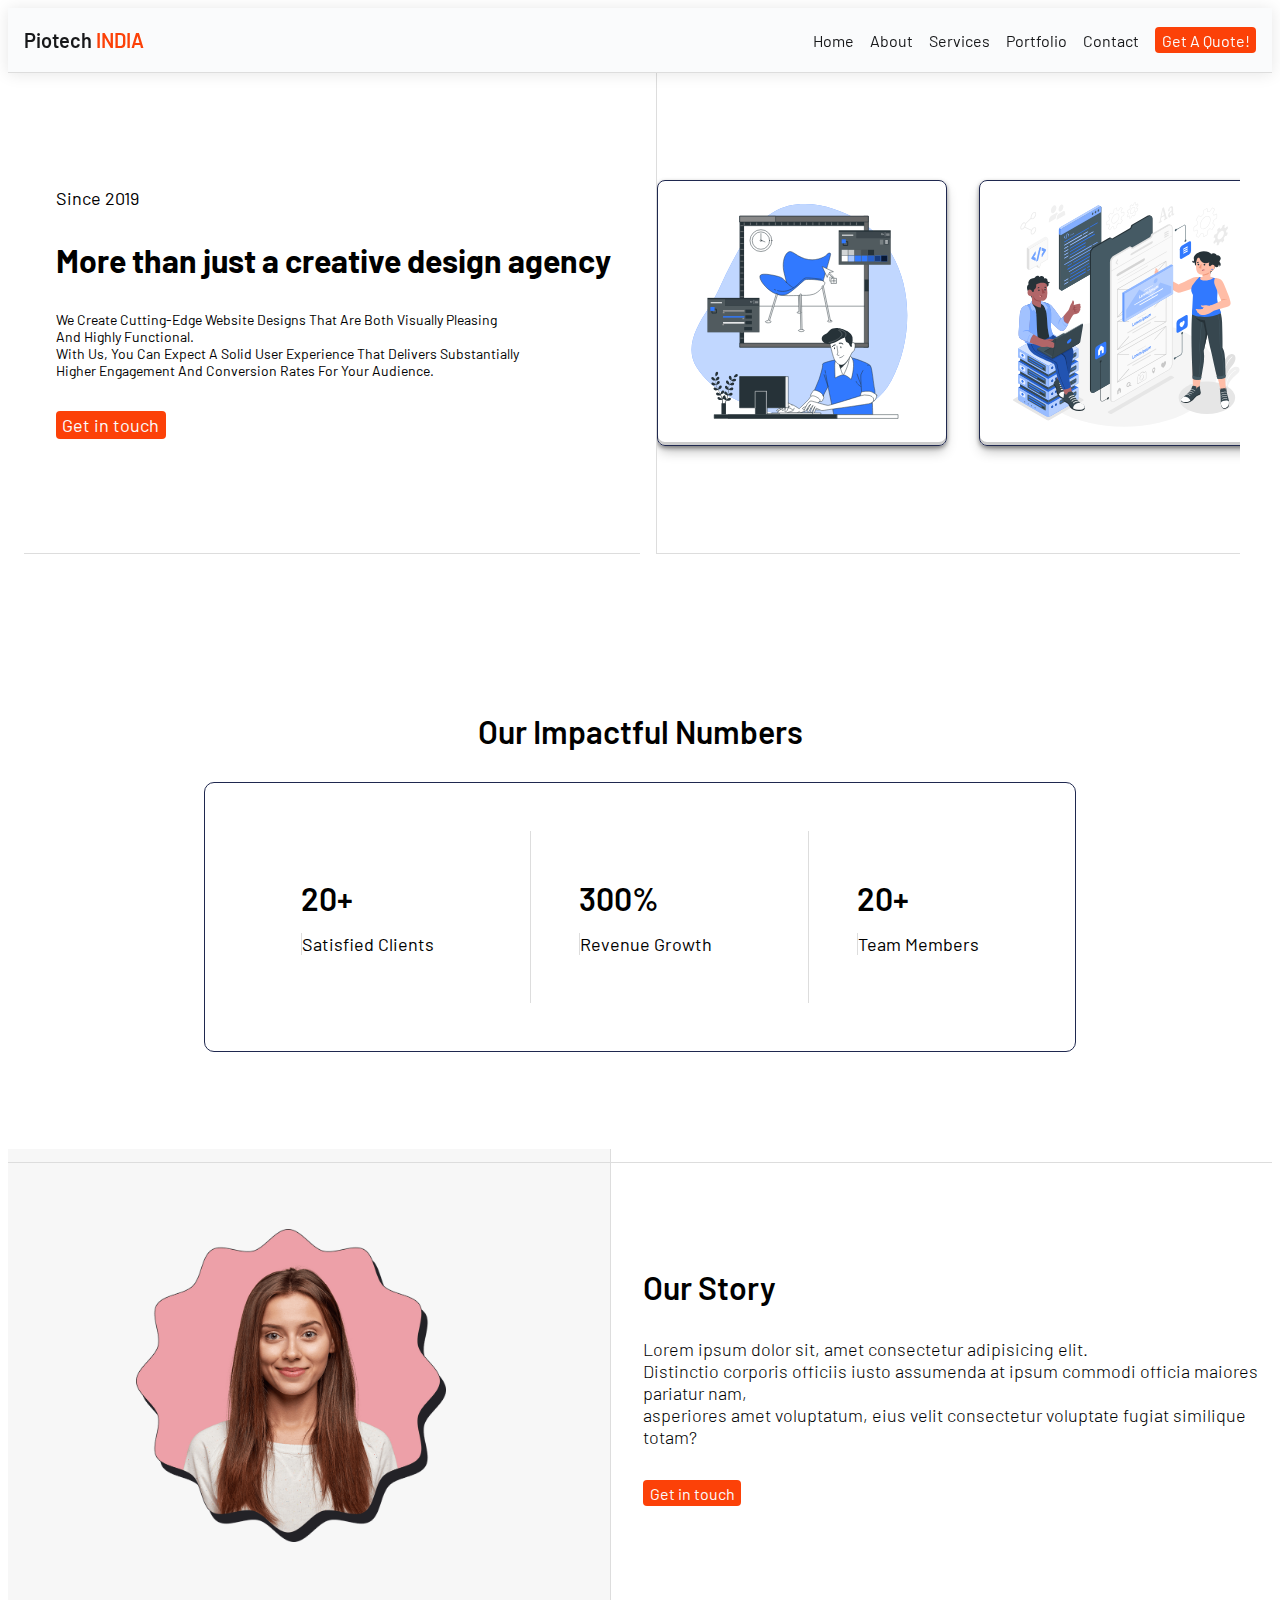
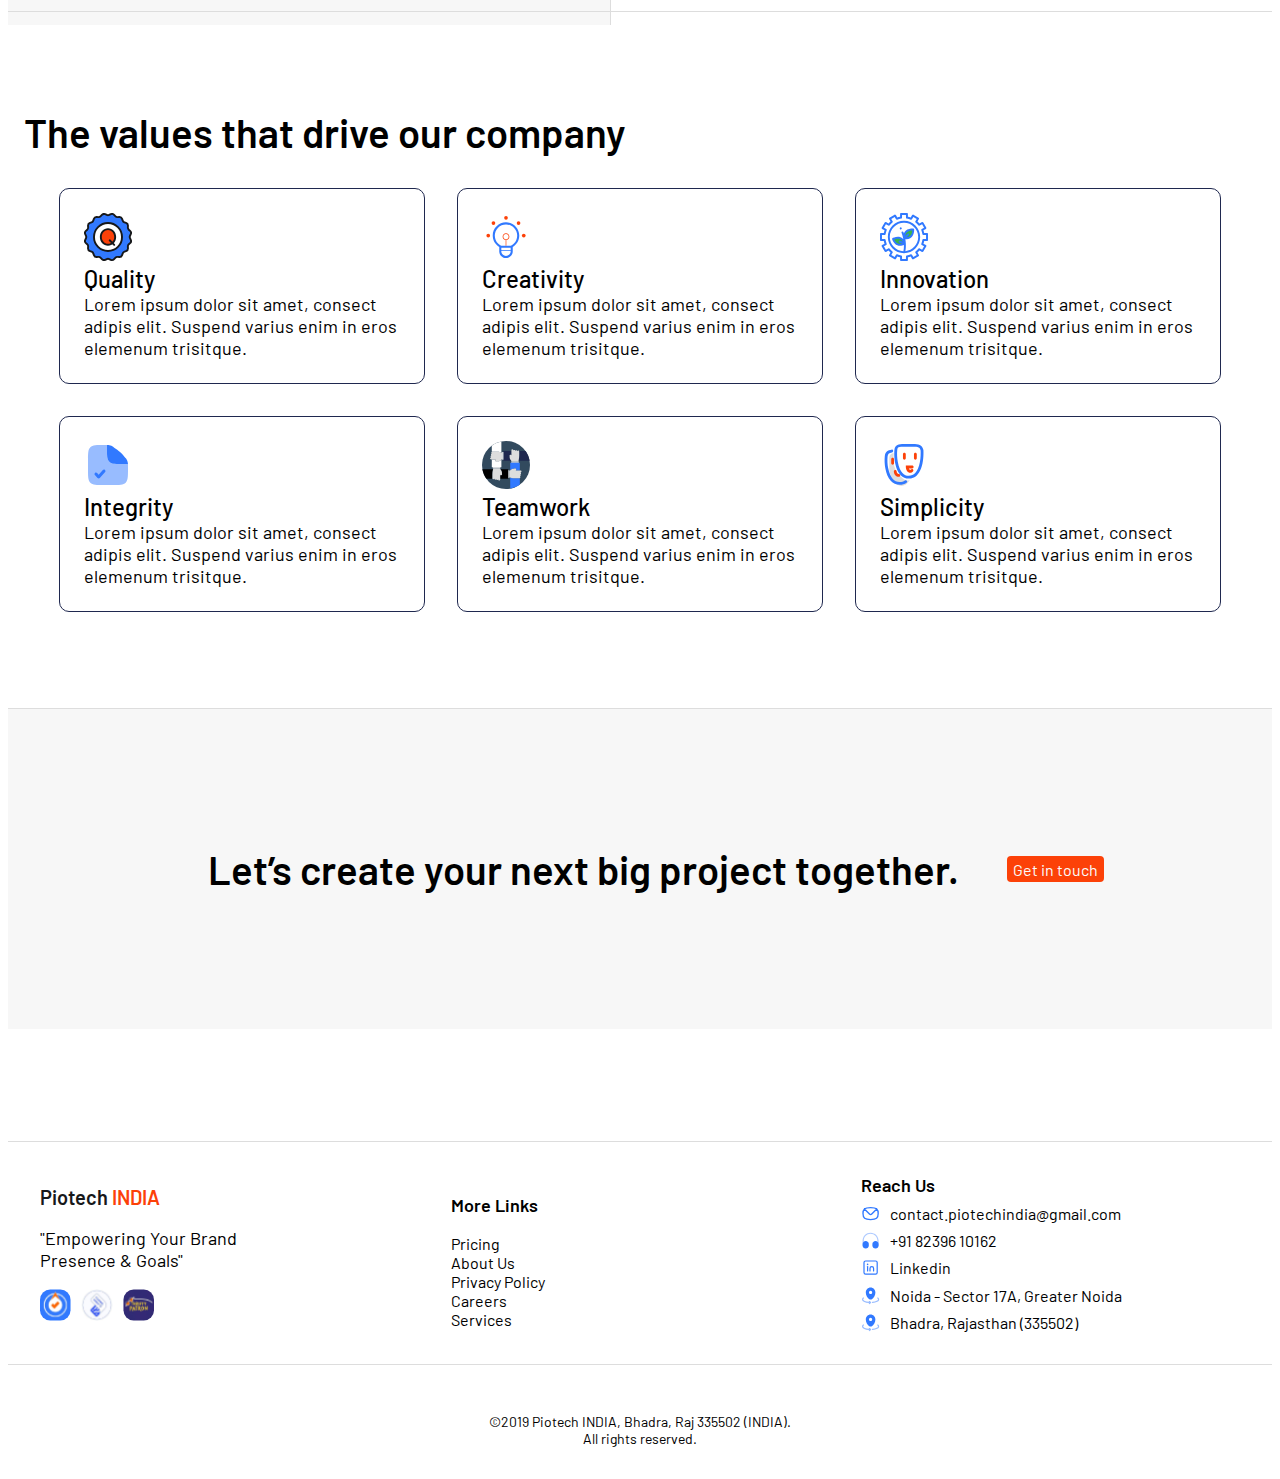
==== commit 1bf61b94: "Add files via upload" ====
--- a/about.html
+++ b/about.html
@@ -41,8 +41,9 @@
             <div style="height: 30rem;" class="flex-1 flex-col justify-center g-2 pl-2">
                 <a class="text-md text-cap">since 2019</a>
                 <a style="font-weight:700;" class="text-lg">More than just a creative design agency</a>
-                <a style="max-width: 80%;" class="text-md">Lorem ipsum dolor sit amet, consect adipisc elit. Suspend varius enim in eros duis
-                    cursus, mi quis viverra.</a>
+                <a style="max-width: 80%;" class="text-xs">We Create Cutting-Edge Website Designs That Are Both Visually Pleasing And Highly Functional.
+                    <br>
+                    With Us, You Can Expect A Solid User Experience That Delivers Substantially Higher Engagement And Conversion Rates For Your Audience.</a>
                 <a href="contactus.html" class="button text-md">Get in touch</a>
             </div>
             <div style="height: 30rem;" class="scroller  flex-1 align-center" data-speed="med">
@@ -135,34 +136,95 @@
             <a href="contactus.html" class="button">Get in touch</a>
         </div>
 
-        <footer style="margin-top: 3rem;">
-            <div class="ft-col">
-                <div class="logo">Piotech <span>INDIA</span></div>
-                <p class="text-md">“Empowering Your Brand <br> Presence & Goals”</p>
-                <img src="images/products-of-piotechindia.svg" alt="products of piotech india">
-            </div>
-            <div class="ft-col">
-                <p style="font-weight: 600;" class="text-md">More Links</p>
-                <li class="menu-item">Pricing</li>
-                <li class="menu-item">About Us</li>
-                <li class="menu-item">Contact Us</li>
-                <li class="menu-item">Careers</li>
-                <li class="menu-item">Services</li>
-            </div>
-            <div class="ft-col">
-                <a style="font-weight: 600;" class="text-md">Reach Us</a>
-                <li class="menu-item"><img src="images/envelope.png" alt="">Support - email</li>
-                <li class="menu-item"><img src="images/phone-call.png" alt="">+91 82396 10162</li>
-                <li class="menu-item"><img src="images/linkedin.png" alt="">piotechindia</li>
-                <li class="menu-item"><img src="images/map.png" alt="">Noida - Sector 17A, Greater Noida</li>
-                <li class="menu-item"><img src="images/map.png" alt="">Bhadra, Rajasthan (335502)</li>
-            </div>
-        </footer>
-        <div class="text-center text-xs">©2019 Piotech INDIA, Bhadra, Raj 335502 (INDIA). <br>All rights reserved.</div>
+       
+            <footer>
+                <div class="ft-col">
+                  <div class="logo">Piotech <span>INDIA</span></div>
+                  <p         class="text-md quote">Empowering Your Brand <br> Presence & Goals</p>
+                  <img src="images/products-of-piotechindia.svg" alt="products of piotech india">
+                </div>
+                <div class="ft-col">
+                  <p style="font-weight: 600;" class="text-md">More Links</p>
+                  <li class="menu-item">Pricing</li>
+                  <li class="menu-item"><a href="about.html">About Us</a></li>
+                  <li class="menu-item"><a href="policy.html">Privacy Policy</a></li>
+                  <li class="menu-item">Careers</li>
+                  <li class="menu-item">Services</li>
+                </div>
+                <div class="ft-col">
+                  <a style="font-weight: 600;" class="text-md">Reach Us</a>
+                  <li class="menu-item"><svg width="1.2rem" height="1.2rem" viewBox="0 0 24 24" fill="none"
+                      xmlns="http://www.w3.org/2000/svg">
+                      <g id="SVGRepo_bgCarrier" stroke-width="0"></g>
+                      <g id="SVGRepo_tracerCarrier" stroke-linecap="round" stroke-linejoin="round"></g>
+                      <g id="SVGRepo_iconCarrier">
+                        <path
+                          d="M19.7055 6.29452C18.2618 4.99044 15.8298 4.5 12 4.5C8.1702 4.5 5.73816 4.99044 4.29452 6.29452M19.7055 6.29452C21.0003 7.46413 21.5 9.28823 21.5 12C21.5 17.7353 19.2647 19.5 12 19.5C4.73529 19.5 2.5 17.7353 2.5 12C2.5 9.28823 2.99972 7.46413 4.29452 6.29452M19.7055 6.29452L13.4142 12.5858C12.6331 13.3668 11.3668 13.3668 10.5858 12.5858L4.29452 6.29452"
+                          stroke="#3179FF" stroke-width="1.7" stroke-linecap="round" stroke-linejoin="round"></path>
+                      </g>
+                    </svg>contact.piotechindia@gmail.com</li>
+                  <li class="menu-item"><svg width="1.2rem" height="1.2rem" viewBox="0 0 24 24" fill="none"
+                      xmlns="http://www.w3.org/2000/svg">
+                      <g id="SVGRepo_bgCarrier" stroke-width="0"></g>
+                      <g id="SVGRepo_tracerCarrier" stroke-linecap="round" stroke-linejoin="round"></g>
+                      <g id="SVGRepo_iconCarrier">
+                        <path opacity="0.4"
+                          d="M2.74982 18.65C2.33982 18.65 1.99982 18.31 1.99982 17.9V12.2C1.94982 9.49005 2.95982 6.93005 4.83982 5.01005C6.71982 3.10005 9.23982 2.05005 11.9498 2.05005C17.4898 2.05005 21.9998 6.56005 21.9998 12.1V17.8C21.9998 18.21 21.6598 18.55 21.2498 18.55C20.8398 18.55 20.4998 18.21 20.4998 17.8V12.1C20.4998 7.39005 16.6698 3.55005 11.9498 3.55005C9.63982 3.55005 7.49982 4.44005 5.90982 6.06005C4.30982 7.69005 3.45982 9.86005 3.49982 12.18V17.89C3.49982 18.31 3.16982 18.65 2.74982 18.65Z"
+                          fill="#3179FF"></path>
+                        <path
+                          d="M5.94 12.45H5.81C3.71 12.45 2 14.16 2 16.26V18.14C2 20.24 3.71 21.95 5.81 21.95H5.94C8.04 21.95 9.75 20.24 9.75 18.14V16.26C9.75 14.16 8.04 12.45 5.94 12.45Z"
+                          fill="#3179FF"></path>
+                        <path
+                          d="M18.19 12.45H18.06C15.96 12.45 14.25 14.16 14.25 16.26V18.14C14.25 20.24 15.96 21.95 18.06 21.95H18.19C20.29 21.95 22 20.24 22 18.14V16.26C22 14.16 20.29 12.45 18.19 12.45Z"
+                          fill="#3179FF"></path>
+                      </g>
+                    </svg>+91 82396 10162</li>
+                  <li class="menu-item"><svg width="1.2rem" height="1.2rem" viewBox="0 0 192 192"
+                      xmlns="http://www.w3.org/2000/svg" fill="none">
+                      <g id="SVGRepo_bgCarrier" stroke-width="0"></g>
+                      <g id="SVGRepo_tracerCarrier" stroke-linecap="round" stroke-linejoin="round"></g>
+                      <g id="SVGRepo_iconCarrier">
+                        <rect width="132" height="132" x="30" y="30" stroke="#3179FF" stroke-width="12" rx="16"></rect>
+                        <path stroke="#3179FF" stroke-linecap="round" stroke-linejoin="round" stroke-width="12" d="M66 86v44">
+                        </path>
+                        <circle cx="66" cy="64" r="8" fill="#3179FF"></circle>
+                        <path stroke="#3179FF" stroke-linecap="round" stroke-width="12"
+                          d="M126 130v-26c0-9.941-8.059-18-18-18v0c-9.941 0-18 8.059-18 18v26"></path>
+                      </g>
+                    </svg>Linkedin</li>
+                  <li class="menu-item"><svg width="1.2rem" height="1.2rem" viewBox="0 0 24 24" fill="none"
+                      xmlns="http://www.w3.org/2000/svg">
+                      <g id="SVGRepo_bgCarrier" stroke-width="0"></g>
+                      <g id="SVGRepo_tracerCarrier" stroke-linecap="round" stroke-linejoin="round"></g>
+                      <g id="SVGRepo_iconCarrier">
+                        <path fill-rule="evenodd" clip-rule="evenodd"
+                          d="M6 8.10747C6 4.73441 8.68629 2 12 2C15.3137 2 18 4.73441 18 8.10747C18 11.4541 16.085 15.3593 13.0972 16.7558C12.4007 17.0814 11.5993 17.0814 10.9028 16.7558C7.91499 15.3593 6 11.4541 6 8.10747ZM12 10C13.1046 10 14 9.10457 14 8C14 6.89543 13.1046 6 12 6C10.8954 6 10 6.89543 10 8C10 9.10457 10.8954 10 12 10Z"
+                          fill="#3179FF"></path>
+                        <path opacity="0.5" fill-rule="evenodd" clip-rule="evenodd"
+                          d="M3.62731 14.5343C3.88455 14.8589 3.82989 15.3306 3.50523 15.5879C2.93157 16.0424 2.75 16.443 2.75 16.75C2.75 16.993 2.86028 17.2881 3.19064 17.6296C3.52438 17.9747 4.04582 18.3252 4.75556 18.6471C6.00981 19.2159 7.74351 19.6466 9.75 19.8343V19.375C9.75 19.0807 9.9221 18.8137 10.1901 18.6921C10.4581 18.5705 10.7724 18.6168 10.9939 18.8106L12.4939 20.1231C12.6566 20.2655 12.75 20.4713 12.75 20.6875C12.75 20.9038 12.6566 21.1095 12.4939 21.252L10.9939 22.5645C10.7724 22.7582 10.4581 22.8046 10.1901 22.683C9.9221 22.5614 9.75 22.2943 9.75 22V21.3404C7.56512 21.1487 5.60927 20.6814 4.13599 20.0132C3.32214 19.644 2.62069 19.198 2.11244 18.6725C1.60081 18.1435 1.25 17.494 1.25 16.75C1.25 15.7998 1.81667 15.012 2.5737 14.4122C2.89836 14.1549 3.37008 14.2096 3.62731 14.5343ZM20.3727 14.5343C20.6299 14.2096 21.1016 14.1549 21.4263 14.4122C22.1833 15.012 22.75 15.7998 22.75 16.75C22.75 18.1281 21.5819 19.1606 20.2034 19.8514C18.7617 20.5738 16.791 21.0851 14.5756 21.3097C14.1635 21.3514 13.7956 21.0512 13.7538 20.6391C13.7121 20.227 14.0123 19.8591 14.4244 19.8173C16.522 19.6047 18.3014 19.1267 19.5314 18.5103C20.8246 17.8623 21.25 17.2067 21.25 16.75C21.25 16.443 21.0684 16.0424 20.4948 15.5879C20.1701 15.3306 20.1155 14.8589 20.3727 14.5343Z"
+                          fill="#3179FF"></path>
+                      </g>
+                    </svg>Noida - Sector 17A, Greater Noida</li>
+                  <li class="menu-item"><svg width="1.2rem" height="1.2rem" viewBox="0 0 24 24" fill="none"
+                      xmlns="http://www.w3.org/2000/svg">
+                      <g id="SVGRepo_bgCarrier" stroke-width="0"></g>
+                      <g id="SVGRepo_tracerCarrier" stroke-linecap="round" stroke-linejoin="round"></g>
+                      <g id="SVGRepo_iconCarrier">
+                        <path fill-rule="evenodd" clip-rule="evenodd"
+                          d="M6 8.10747C6 4.73441 8.68629 2 12 2C15.3137 2 18 4.73441 18 8.10747C18 11.4541 16.085 15.3593 13.0972 16.7558C12.4007 17.0814 11.5993 17.0814 10.9028 16.7558C7.91499 15.3593 6 11.4541 6 8.10747ZM12 10C13.1046 10 14 9.10457 14 8C14 6.89543 13.1046 6 12 6C10.8954 6 10 6.89543 10 8C10 9.10457 10.8954 10 12 10Z"
+                          fill="#3179FF"></path>
+                        <path opacity="0.5" fill-rule="evenodd" clip-rule="evenodd"
+                          d="M3.62731 14.5343C3.88455 14.8589 3.82989 15.3306 3.50523 15.5879C2.93157 16.0424 2.75 16.443 2.75 16.75C2.75 16.993 2.86028 17.2881 3.19064 17.6296C3.52438 17.9747 4.04582 18.3252 4.75556 18.6471C6.00981 19.2159 7.74351 19.6466 9.75 19.8343V19.375C9.75 19.0807 9.9221 18.8137 10.1901 18.6921C10.4581 18.5705 10.7724 18.6168 10.9939 18.8106L12.4939 20.1231C12.6566 20.2655 12.75 20.4713 12.75 20.6875C12.75 20.9038 12.6566 21.1095 12.4939 21.252L10.9939 22.5645C10.7724 22.7582 10.4581 22.8046 10.1901 22.683C9.9221 22.5614 9.75 22.2943 9.75 22V21.3404C7.56512 21.1487 5.60927 20.6814 4.13599 20.0132C3.32214 19.644 2.62069 19.198 2.11244 18.6725C1.60081 18.1435 1.25 17.494 1.25 16.75C1.25 15.7998 1.81667 15.012 2.5737 14.4122C2.89836 14.1549 3.37008 14.2096 3.62731 14.5343ZM20.3727 14.5343C20.6299 14.2096 21.1016 14.1549 21.4263 14.4122C22.1833 15.012 22.75 15.7998 22.75 16.75C22.75 18.1281 21.5819 19.1606 20.2034 19.8514C18.7617 20.5738 16.791 21.0851 14.5756 21.3097C14.1635 21.3514 13.7956 21.0512 13.7538 20.6391C13.7121 20.227 14.0123 19.8591 14.4244 19.8173C16.522 19.6047 18.3014 19.1267 19.5314 18.5103C20.8246 17.8623 21.25 17.2067 21.25 16.75C21.25 16.443 21.0684 16.0424 20.4948 15.5879C20.1701 15.3306 20.1155 14.8589 20.3727 14.5343Z"
+                          fill="#3179FF"></path>
+                      </g>
+                    </svg>Bhadra, Rajasthan (335502)</li>
+                </div>
+              </footer>
+              <div style="margin: 0 auto 2rem;" class="text-center text-xs">©2019 Piotech INDIA, Bhadra, Raj 335502 (INDIA).
+                <br>All rights reserved.
+              </div>
     </main>
-    <center>
-        <div class="loading-spinner"></div>
-    </center>
+
     <script src="js/script.js"></script>
 
     <!-- url bar modified with .html remove-->
--- a/css/style.css
+++ b/css/style.css
@@ -540,7 +540,7 @@
 .icon-card{
   border: .1rem solid var(--text-black);
   border-radius: var(--radius-l);
-  max-width: 25%;
+  width: 25%;
   padding: 2rem;
 }
 
@@ -578,12 +578,15 @@
 	&:first-child { margin-left: 0; }
 	&:last-child { margin-right: 0;gap: .5rem; }
 }
+footer .ft-col li a{
+  text-decoration: none;
+  color: currentColor;
+}
+
 footer .ft-col:first-child img{
-  width: 25%;
-}
-footer .ft-col:last-child img{
-  width: 1.1rem;
-}
+  width: 30%;
+}
+
 
 .ab-card{
   border: .2rem solid var(--text-black);
@@ -756,4 +759,60 @@
   padding: 1.5rem;
   border-radius: var(--radius-l);
   border: .1rem solid var(--text-black);
+}
+
+.loading-container {
+  position: fixed;
+  top: 0;
+  left: 0;
+  width: 100%;
+  height: 100%;
+  background: rgba(255, 255, 255, 0.8);
+  display: flex;
+  justify-content: center;
+  align-items: center;
+  z-index: 9999;
+}
+
+.quote{
+  &::before{
+    content: '"';
+  }
+  &::after{
+    content: '"';
+  }
+}
+
+.pricing-container {
+  display: flex;
+  justify-content: space-around;
+  margin: 20px;
+}
+
+.plan {
+  border: 1px solid #ccc;
+  padding: 20px;
+  text-align: center;
+  width: 200px;
+}
+
+.plan h2 {
+  font-size: 20px;
+}
+
+.plan p {
+  font-size: 16px;
+  color: #888;
+}
+
+.plan ul {
+  list-style-type: none;
+  display: flex;
+  flex-direction: column;
+  align-items: center;
+  padding: 0;
+}
+
+.plan li {
+  margin-bottom: 5px;
 }--- a/css/style.mobile.css
+++ b/css/style.mobile.css
@@ -73,7 +73,7 @@
   }
 
   .icon-card {
-    max-width: 100%;
+    width: 100%;
   }
 
   footer {
@@ -145,7 +145,7 @@
   }
 
   .icon-card {
-    max-width: 100%;
+    width: 100%;
   }
 }
 
@@ -222,4 +222,24 @@
     /* text-decoration: none; */
   }
 }
+}
+
+/* Media query for tablet-sized screens (768px) */
+@media (max-width: 768px) {
+  .pricing-container {
+      flex-direction: column;
+      align-items: center;
+  }
+
+  .plan {
+      width: 80%;
+      margin: 10px 0;
+  }
+}
+
+/* Media query for mobile-sized screens (480px) */
+@media (max-width: 480px) {
+  .plan {
+      width: 100%;
+  }
 }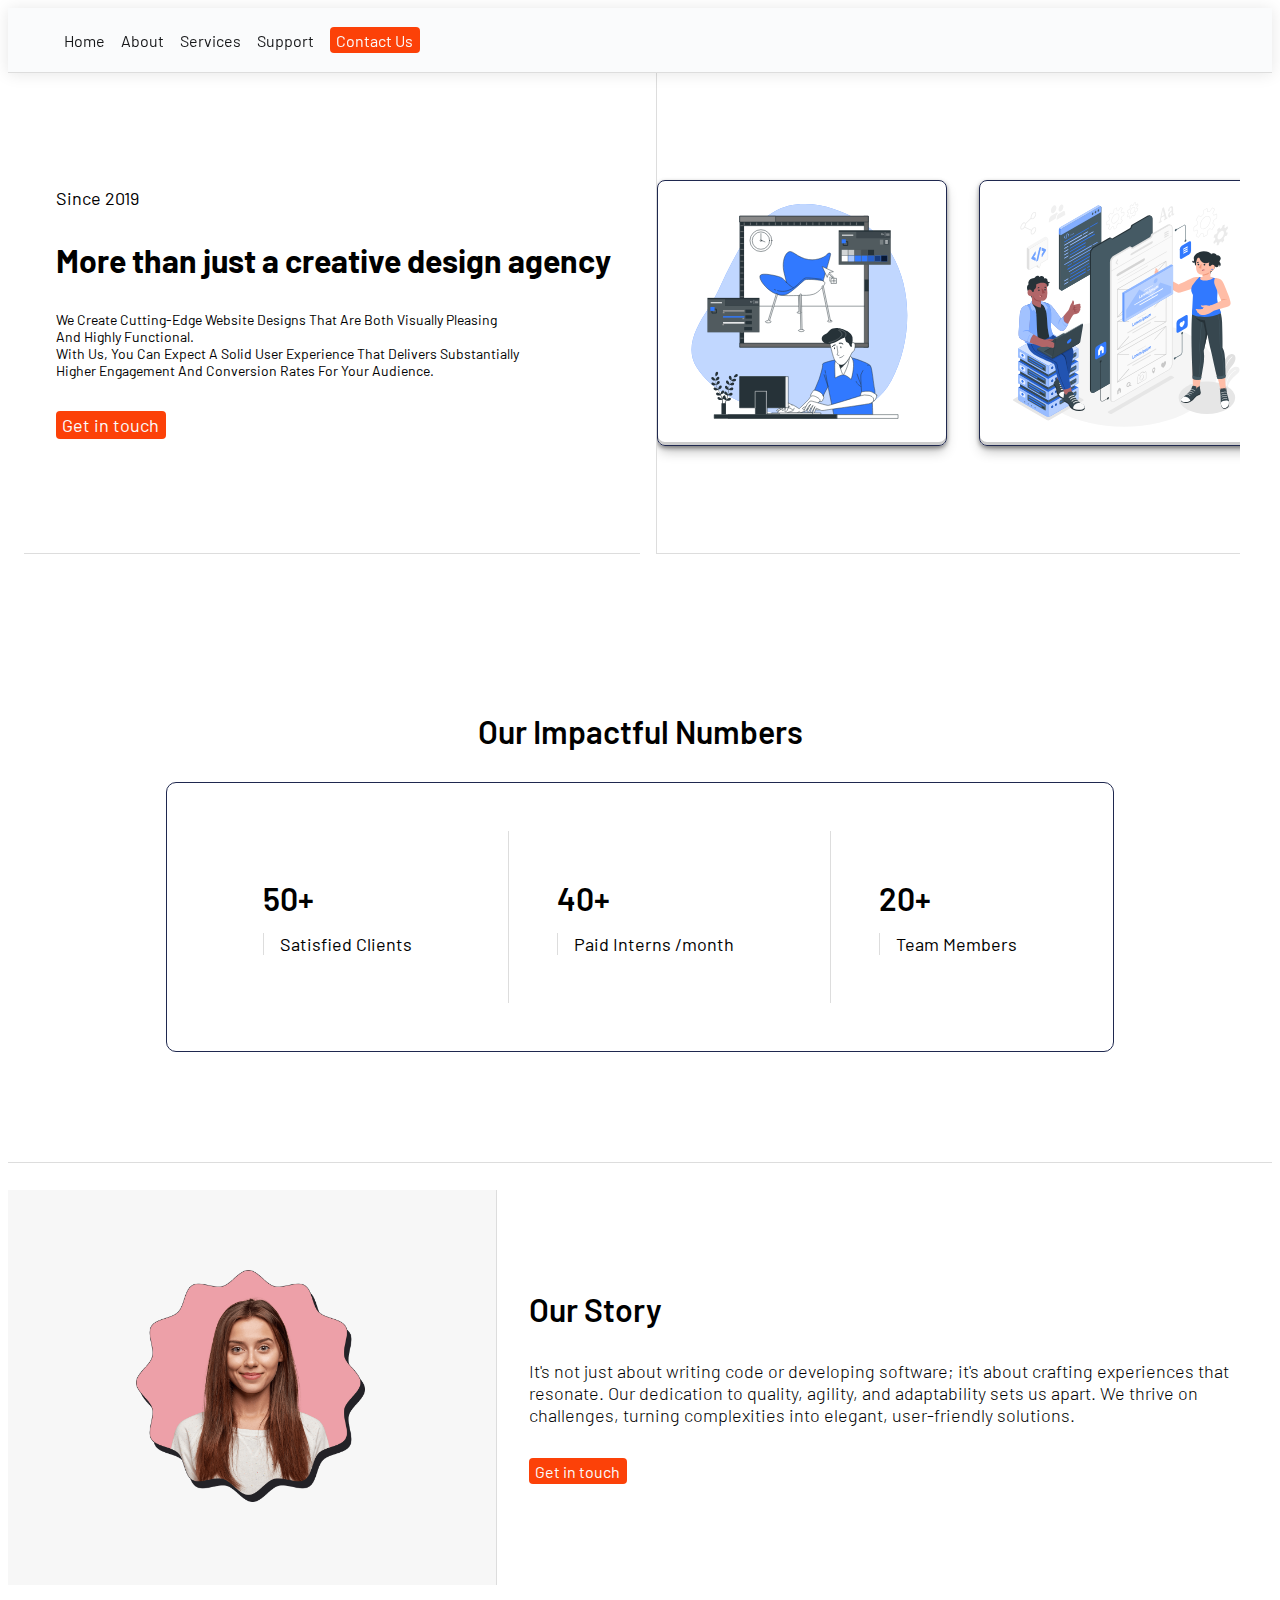
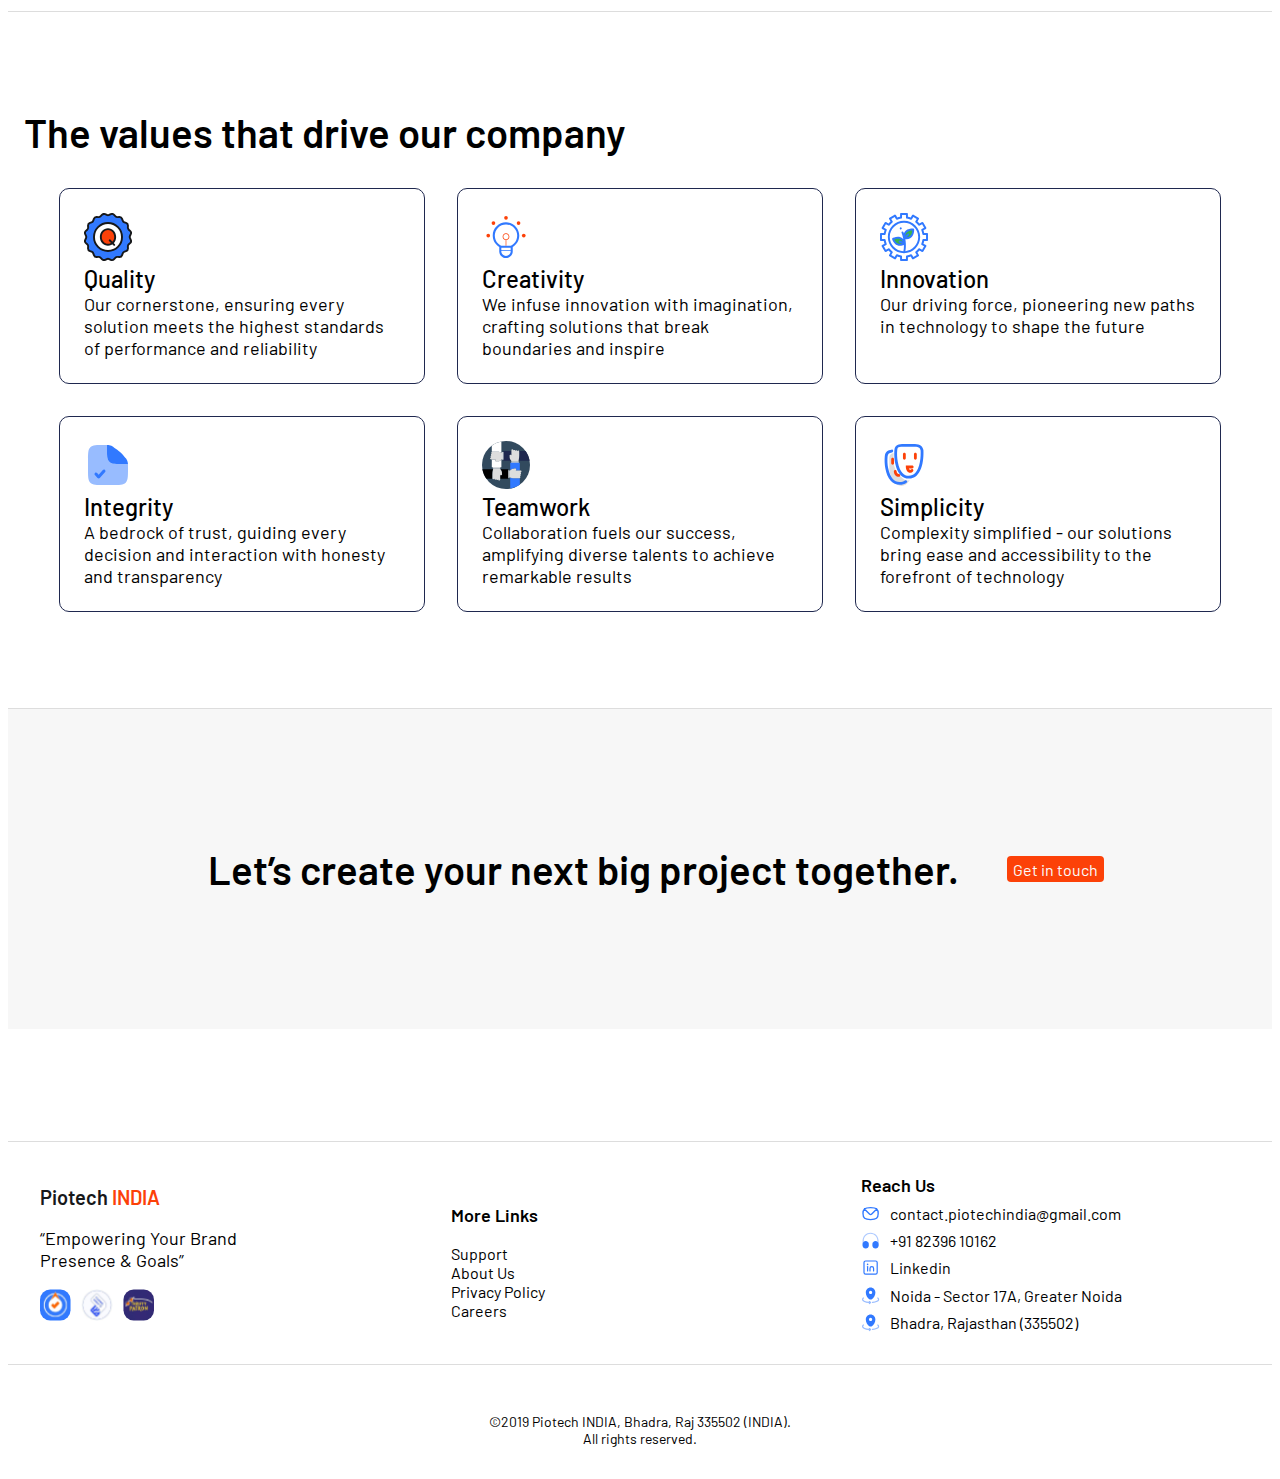
==== commit 62b01c7b: "bugs & performance improvements" ====
--- a/about.html
+++ b/about.html
@@ -12,31 +12,31 @@
 
 <body>
     <main class="aboutpage">
-        <header id="navbar" class="flex-col justify-center ">
-            <nav class="flex-row justify-center align-center justify-space-between">
-                <a class="logo" href="index.html">Piotech <span>INDIA</span></a>
-                <div class="flex-reverse-m align-center">
-                    <div class="menu">
-                        <button class="menu-button">&#9776;</button>
-                        <ul class="menu-list">
-                            <li><a href="index.html">Home</a></li>
-                            <li><a href="#">About</a></li>
-                            <li class="submenu">
-                                <a href="#">Services</a>
-                                <ul class="submenu-content">
-                                    <li><a href="#">Web Design</a></li>
-                                    <li><a href="#">Graphic Design</a></li>
-                                    <li><a href="#">Digital Marketing</a></li>
-                                </ul>
-                            </li>
-                            <li><a href="#">Portfolio</a></li>
-                            <li><a href="contactus.html">Contact</a></li>
-                        </ul>
-                    </div>
-                    <a href="contactus.html" class="button">Get A Quote!</a>
-                </div>
-            </nav>
-        </header>
+      <header id="navbar" class="flex-col justify-center ">
+        <nav class="flex-row justify-center align-center justify-space-between">
+          
+          <div class="flex-reverse-m align-center">
+            <div class="menu">
+              <button class="menu-button">&#9776;</button>
+              <ul class="menu-list">
+                <li><a href="index.html">Home</a></li>
+                <li><a href="about.html">About</a></li>
+                <li class="submenu">
+                  <a href="#">Services</a>
+                  <ul class="submenu-content">
+                    <li><a href="#">Web Design</a></li>
+                    <li><a href="#">Graphic Design</a></li>
+                    <li><a href="#">Digital Marketing</a></li>
+                  </ul>
+                </li>
+                <li><a href="support.html">Support </a></li>
+                <!-- <li><a href="contactus.html">Contact</a></li> -->
+              </ul>
+            </div>
+            <a href="contactus.html" class="button">Contact Us</a>
+          </div>
+        </nav>
+      </header>
         <div class="flex-row-m abouthero g-1">
             <div style="height: 30rem;" class="flex-1 flex-col justify-center g-2 pl-2">
                 <a class="text-md text-cap">since 2019</a>
@@ -69,16 +69,16 @@
             <a style="font-weight: 600;" class="text-lg">Our Impactful Numbers</a>
             <div style="padding: 3rem;border: .1rem solid var(--text-black);" class="flex-row g-3 radius-l">
                 <div style="padding: 3rem;" class="flex-col g-1">
-                    <div style="font-weight: 600;" class="text-lg">20+</div>
-                    <div style="font-weight: 400;" class="text-md">Satisfied Clients</div>
+                    <div style="font-weight: 600;" class="text-lg">50+</div>
+                    <div style="font-weight: 400;padding-left: 1rem;" class="text-md">Satisfied Clients</div>
                 </div>
                 <div style="padding: 3rem;" class="flex-col g-1">
-                    <div style="font-weight: 600;" class="text-lg">300%</div>
-                    <div style="font-weight: 400;" class="text-md">Revenue Growth</div>
+                    <div style="font-weight: 600;" class="text-lg">40+</div>
+                    <div style="font-weight: 400;padding-left: 1rem;" class="text-md">Paid Interns /month</div>
                 </div>
                 <div style="padding: 3rem;" class="flex-col g-1">
                     <div style="font-weight: 600;" class="text-lg">20+</div>
-                    <div style="font-weight: 400;" class="text-md">Team Members</div>
+                    <div style="font-weight: 400;padding-left: 1rem;" class="text-md">Team Members</div>
                 </div>
             </div>
         </div>
@@ -88,7 +88,7 @@
             <div class="storyimage"><img src="images/desinger/story.png" alt=""></div>
             <div class="flex-col g-2">
                 <a style="font-weight: 600;" class="text-lg">Our Story</a>
-                <a style="font-weight: 350;" class="text-md">Lorem ipsum dolor sit, amet consectetur adipisicing elit. <br>Distinctio corporis officiis iusto assumenda at ipsum commodi officia maiores pariatur nam, <br>asperiores amet voluptatum, eius velit consectetur voluptate fugiat similique totam?</a>
+                <a style="font-weight: 350;" class="text-md">It's not just about writing code or developing software; it's about crafting experiences that resonate. Our dedication to quality, agility, and adaptability sets us apart. We thrive on challenges, turning complexities into elegant, user-friendly solutions.</a>
 
 
                 <a href="contactus.html" class="button">Get in touch</a>
@@ -100,32 +100,32 @@
                 <div class="card flex-col"> 
                     <a class="icon"><svg width="3rem" height="3rem" viewBox="0 0 90 90" xmlns="http://www.w3.org/2000/svg" fill="#000000"><g id="SVGRepo_bgCarrier" stroke-width="0"></g><g id="SVGRepo_tracerCarrier" stroke-linecap="round" stroke-linejoin="round"></g><g id="SVGRepo_iconCarrier"> <defs> <style>.cls-1{fill:#3179FF;}.cls-2{fill:#ffffff;}.cls-3{fill:#fc4108;}.cls-4{fill:#17181A;}</style> </defs> <title>quality-badge</title> <g id="quality-badge"> <g id="quality-badge-2" data-name="quality-badge"> <g id="fill"> <path class="cls-1" d="M47.27,3.73l3-1.41a5.32,5.32,0,0,1,6.21,1.23L58.7,6a5.32,5.32,0,0,0,4.19,1.73l3.31-.16a5.32,5.32,0,0,1,5.26,3.52l1.12,3.12a5.32,5.32,0,0,0,3.21,3.21l3.12,1.12a5.32,5.32,0,0,1,3.52,5.26l-.16,3.31A5.32,5.32,0,0,0,84,31.3l2.45,2.23a5.32,5.32,0,0,1,1.23,6.21l-1.41,3a5.33,5.33,0,0,0,0,4.54l1.41,3a5.32,5.32,0,0,1-1.23,6.21L84,58.7a5.32,5.32,0,0,0-1.73,4.19l.16,3.31a5.32,5.32,0,0,1-3.52,5.26l-3.12,1.12a5.32,5.32,0,0,0-3.21,3.21L71.46,78.9a5.32,5.32,0,0,1-5.26,3.52l-3.31-.16A5.32,5.32,0,0,0,58.7,84l-2.23,2.45a5.32,5.32,0,0,1-6.21,1.23l-3-1.41a5.33,5.33,0,0,0-4.54,0l-3,1.41a5.32,5.32,0,0,1-6.21-1.23L31.3,84a5.32,5.32,0,0,0-4.19-1.73l-3.31.16a5.32,5.32,0,0,1-5.26-3.52l-1.12-3.12a5.32,5.32,0,0,0-3.21-3.21l-3.12-1.12A5.32,5.32,0,0,1,7.58,66.2l.16-3.31A5.32,5.32,0,0,0,6,58.7L3.55,56.47a5.32,5.32,0,0,1-1.23-6.21l1.41-3a5.33,5.33,0,0,0,0-4.54l-1.41-3a5.32,5.32,0,0,1,1.23-6.21L6,31.3a5.32,5.32,0,0,0,1.73-4.19L7.58,23.8a5.32,5.32,0,0,1,3.52-5.26l3.12-1.12a5.31,5.31,0,0,0,3.21-3.21l1.12-3.12A5.32,5.32,0,0,1,23.8,7.58l3.31.16A5.32,5.32,0,0,0,31.3,6l2.23-2.45a5.32,5.32,0,0,1,6.21-1.23l3,1.41A5.33,5.33,0,0,0,47.27,3.73Z"></path> <circle class="cls-2" cx="45" cy="45" r="26.29"></circle> <ellipse class="cls-3" cx="45" cy="44.92" rx="13.45" ry="14.62"></ellipse> </g> <g id="outline"> <path class="cls-4" d="M52.55,90a7.13,7.13,0,0,1-3.05-.69l-3-1.41a3.52,3.52,0,0,0-3,0l-3,1.41a7.08,7.08,0,0,1-8.31-1.65L30,85.21a3.48,3.48,0,0,0-2.77-1.15l-3.31.16a7.08,7.08,0,0,1-7-4.71L15.73,76.4a3.51,3.51,0,0,0-2.12-2.12l-3.12-1.12a7.08,7.08,0,0,1-4.7-7l.16-3.31A3.51,3.51,0,0,0,4.79,60L2.34,57.8A7.08,7.08,0,0,1,.69,49.5l1.41-3a3.52,3.52,0,0,0,0-3l-1.41-3A7.08,7.08,0,0,1,2.34,32.2L4.79,30A3.51,3.51,0,0,0,5.94,27.2l-.16-3.31a7.08,7.08,0,0,1,4.71-7l3.12-1.12a3.51,3.51,0,0,0,2.12-2.12l1.12-3.12a7.09,7.09,0,0,1,7-4.7l3.31.16A3.44,3.44,0,0,0,30,4.79L32.2,2.34A7.08,7.08,0,0,1,40.5.69l3,1.41a3.53,3.53,0,0,0,3,0l3-1.41A7.08,7.08,0,0,1,57.8,2.34L60,4.79A3.5,3.5,0,0,0,62.8,5.94l3.31-.16a7.1,7.1,0,0,1,7,4.71l1.12,3.12a3.52,3.52,0,0,0,2.12,2.12l3.12,1.12a7.08,7.08,0,0,1,4.7,7l-.16,3.31A3.5,3.5,0,0,0,85.21,30l2.45,2.23a7.08,7.08,0,0,1,1.65,8.31l-1.41,3a3.52,3.52,0,0,0,0,3l1.41,3a7.08,7.08,0,0,1-1.65,8.31L85.21,60a3.5,3.5,0,0,0-1.15,2.77l.16,3.31a7.08,7.08,0,0,1-4.71,7L76.4,74.27a3.52,3.52,0,0,0-2.12,2.12l-1.12,3.12a7.08,7.08,0,0,1-7,4.71l-3.31-.16A3.45,3.45,0,0,0,60,85.21L57.8,87.66A7.09,7.09,0,0,1,52.55,90ZM45,84a7.14,7.14,0,0,1,3,.68l3,1.41a3.5,3.5,0,0,0,4.11-.82l2.23-2.45A7.13,7.13,0,0,1,63,80.47l3.31.16a3.47,3.47,0,0,0,3.48-2.33l1.12-3.12a7.1,7.1,0,0,1,4.29-4.29l3.12-1.12a3.5,3.5,0,0,0,2.33-3.48L80.47,63a7.1,7.1,0,0,1,2.32-5.61l2.45-2.23A3.5,3.5,0,0,0,86.06,51l-1.41-3a7.11,7.11,0,0,1,0-6.07l1.41-3a3.5,3.5,0,0,0-.82-4.11l-2.45-2.23A7.1,7.1,0,0,1,80.47,27l.16-3.31a3.5,3.5,0,0,0-2.33-3.48l-3.12-1.12a7.1,7.1,0,0,1-4.29-4.29L69.76,11.7a3.46,3.46,0,0,0-3.48-2.33L63,9.53a7.08,7.08,0,0,1-5.61-2.32L55.14,4.76A3.5,3.5,0,0,0,51,3.94L48,5.36h0a7.13,7.13,0,0,1-6.07,0L39,3.94a3.5,3.5,0,0,0-4.11.82L32.63,7.21A7.14,7.14,0,0,1,27,9.53l-3.31-.16a3.51,3.51,0,0,0-3.48,2.33l-1.12,3.12a7.1,7.1,0,0,1-4.29,4.29L11.7,20.24a3.5,3.5,0,0,0-2.33,3.48L9.53,27a7.11,7.11,0,0,1-2.32,5.61L4.76,34.86A3.5,3.5,0,0,0,3.94,39l1.41,3a7.11,7.11,0,0,1,0,6.07L3.95,51a3.5,3.5,0,0,0,.82,4.11l2.45,2.23A7.11,7.11,0,0,1,9.53,63l-.16,3.31a3.5,3.5,0,0,0,2.33,3.48l3.12,1.12a7.09,7.09,0,0,1,4.29,4.29l1.12,3.11a3.47,3.47,0,0,0,3.48,2.33L27,80.47a7.06,7.06,0,0,1,5.61,2.32l2.23,2.45a3.51,3.51,0,0,0,4.11.82l3-1.41A7.13,7.13,0,0,1,45,84ZM47.27,3.73h0Z"></path> <path class="cls-4" d="M45,73.09A28.09,28.09,0,1,1,73.09,45,28.12,28.12,0,0,1,45,73.09Zm0-52.58A24.49,24.49,0,1,0,69.49,45,24.52,24.52,0,0,0,45,20.51Z"></path> <path class="cls-4" d="M45,61.34c-8.41,0-15.25-7.37-15.25-16.42S36.59,28.49,45,28.49s15.25,7.37,15.25,16.42S53.41,61.34,45,61.34Zm0-29.24c-6.43,0-11.65,5.75-11.65,12.82S38.57,57.74,45,57.74,56.65,52,56.65,44.92,51.43,32.09,45,32.09Z"></path> <path class="cls-4" d="M56.67,61.51A1.79,1.79,0,0,1,55.39,61l-8.55-8.55a1.8,1.8,0,0,1,2.54-2.54l8.55,8.55a1.8,1.8,0,0,1-1.27,3.07Z"></path> </g> </g> </g> </g></svg></a>
                     <a style="font-weight: 500;font-size: 1.5rem;">Quality</a>
-                    <a class="text-md">Lorem ipsum dolor sit amet, consect adipis elit. Suspend varius enim in eros elemenum trisitque.</a>
+                    <a class="text-md">Our cornerstone, ensuring every solution meets the highest standards of performance and reliability</a>
                 </div>
                 <div class="card flex-col">
                     <a class="icon"><svg width="3rem" height="3rem" viewBox="0 0 1024 1024" class="icon" version="1.1" xmlns="http://www.w3.org/2000/svg" fill="#000000" transform="rotate(0)"><g id="SVGRepo_bgCarrier" stroke-width="0"></g><g id="SVGRepo_tracerCarrier" stroke-linecap="round" stroke-linejoin="round"></g><g id="SVGRepo_iconCarrier"><path d="M393.3 768H392h1.3z" fill="#3179FF"></path><path d="M511.9 199.6C355.7 199.6 229 326.2 229 482.5c0 103.8 55.9 194.6 139.3 243.8v89.8c0 1.3 0 2.5 0.1 3.8 0.1 3.2 0.3 6.4 0.6 9.6 6.8 72.8 68.6 130.3 143.1 130.3 39.5 0 75.4-16.2 101.5-42.2 23-23 38.3-53.8 41.6-87.9 0.3-3.2 0.5-6.4 0.6-9.6 0-1.3 0.1-2.7 0.1-4v-90l0.6-0.3C739.4 676.5 795 586 795 482.5c-0.2-156.3-126.8-282.9-283.1-282.9zM391.9 768h1.3-1.3z m219.8 48.1c0 5.8-0.5 11.5-1.5 17-1.1 6.5-2.9 12.8-5.3 18.9-5 12.7-12.6 24.5-22.6 34.5-18.9 18.9-43.9 29.3-70.4 29.3-26.5 0-51.5-10.4-70.4-29.3-10-10-17.7-21.8-22.7-34.6-2.4-6.1-4.1-12.4-5.2-18.9-1-5.5-1.4-11.2-1.4-16.9v-8.8h199.4v8.8z m0-24.8H412.3v-47.7h199.4v47.7z m69.1-139.9c-7.8 7.8-15.9 14.9-24.5 21.4-13.7 10.4-28.4 19.3-44 26.5l-0.6 0.3v0.1H412.3c-15.4-7.1-29.9-15.7-43.4-25.8-9.1-6.8-17.7-14.3-25.9-22.5-22-22-39.2-47.5-51.2-75.9-12.5-29.4-18.8-60.7-18.8-93s6.3-63.5 18.8-93c12-28.4 29.3-54 51.2-76 22-22 47.5-39.2 76-51.2 29.4-12.4 60.7-18.7 93-18.7s63.6 6.3 93 18.7c28.4 12 54 29.3 76 51.2 22 22 39.2 47.5 51.2 76 12.4 29.4 18.8 60.7 18.8 93s-6.3 63.5-18.8 93c-12.2 28.4-29.4 53.9-51.4 75.9z" fill="#3179FF"></path><path d="M391.9 768h1.3-1.3z" fill="3179FF"></path><path d="M511.9 432.3c-39.7 0-72 32.3-72 72 0 37.3 28.6 68.1 65 71.7v123.7h14V576c36.4-3.5 65-34.3 65-71.7 0-39.7-32.3-72-72-72z m0 128c-30.9 0-56-25.1-56-56s25.1-56 56-56 56 25.1 56 56-25.1 56-56 56z" fill="#fc4108"></path><path d="M512 103.6m-39.4 0a39.4 39.4 0 1 0 78.8 0 39.4 39.4 0 1 0-78.8 0Z" fill="#fc4108"></path><path d="M244.2 214.5m-39.4 0a39.4 39.4 0 1 0 78.8 0 39.4 39.4 0 1 0-78.8 0Z" fill="#fc4108"></path><path d="M133.3 482.2m-39.4 0a39.4 39.4 0 1 0 78.8 0 39.4 39.4 0 1 0-78.8 0Z" fill="#fc4108"></path><path d="M890.7 482.2m-39.4 0a39.4 39.4 0 1 0 78.8 0 39.4 39.4 0 1 0-78.8 0Z" fill="#fc4108"></path><path d="M779.8 214.5m-39.4 0a39.4 39.4 0 1 0 78.8 0 39.4 39.4 0 1 0-78.8 0Z" fill="#fc4108"></path></g></svg></a>
                     <a style="font-weight: 500;font-size: 1.5rem;">Creativity</a>
-                    <a class="text-md">Lorem ipsum dolor sit amet, consect adipis elit. Suspend varius enim in eros elemenum trisitque.</a>
+                    <a class="text-md">We infuse innovation with imagination, crafting solutions that break boundaries and inspire</a>
                 </div>
                 <div class="card flex-col">
                     <a class="icon"><svg height="3rem" width="3rem" version="1.1" id="Layer_1" xmlns="http://www.w3.org/2000/svg" xmlns:xlink="http://www.w3.org/1999/xlink" viewBox="0 0 512 512" xml:space="preserve" fill="#000000"><g id="SVGRepo_bgCarrier" stroke-width="0"></g><g id="SVGRepo_tracerCarrier" stroke-linecap="round" stroke-linejoin="round"></g><g id="SVGRepo_iconCarrier"> <path style="fill:#ffffff;" d="M501.551,287.347v-62.694h-38.912c-2.343-15.576-6.405-30.588-11.987-44.839l33.675-19.442 l-31.347-54.295l-33.725,19.472c-9.688-12.109-20.694-23.115-32.804-32.804l19.471-33.725l-54.295-31.347l-19.442,33.675 c-14.249-5.582-29.261-9.643-44.838-11.987V10.449h-62.694v38.912c-15.576,2.343-30.588,6.405-44.839,11.987l-19.442-33.675 L106.077,59.02l19.471,33.725c-12.109,9.688-23.115,20.694-32.804,32.804l-33.725-19.472l-31.347,54.295l33.675,19.442 c-5.581,14.25-9.642,29.262-11.986,44.839H10.449v62.694h38.912c2.343,15.576,6.405,30.588,11.987,44.839l-33.675,19.442 l31.347,54.295l33.725-19.472c9.688,12.109,20.694,23.115,32.804,32.804l-19.471,33.725l54.295,31.347l19.442-33.675 c14.25,5.582,29.263,9.643,44.839,11.987v38.912h62.694v-38.912c15.576-2.343,30.588-6.405,44.839-11.987l19.442,33.675 l54.295-31.347l-19.471-33.725c12.109-9.688,23.115-20.694,32.804-32.804l33.725,19.472l31.347-54.295l-33.675-19.442 c5.582-14.25,9.643-29.263,11.987-44.839L501.551,287.347L501.551,287.347z M256,417.959c-89.304,0-161.959-72.655-161.959-161.959 S166.696,94.041,256,94.041S417.959,166.696,417.959,256S345.304,417.959,256,417.959z"></path> <g> <path style="fill:#39B54A;" d="M331.771,248.304c-26.223,26.223-73.047,21.915-73.047,21.915s-4.309-46.824,21.915-73.047 s73.047-21.915,73.047-21.915S357.993,222.082,331.771,248.304z"></path> <path style="fill:#39B54A;" d="M188.225,334.753c34.384,13.892,75.803-8.37,75.803-8.37s-14.33-44.785-48.714-58.677 c-34.384-13.892-75.803,8.37-75.803,8.37S153.84,320.861,188.225,334.753z"></path> </g> <g> <path style="fill:#3179FF;" d="M256,83.592c-95.066,0-172.408,77.342-172.408,172.408S160.934,428.408,256,428.408 S428.408,351.066,428.408,256S351.066,83.592,256,83.592z M308.114,220.828c-4.08-4.08-10.697-4.08-14.778,0l-23.003,23.003 c2.041-13.034,6.824-28.402,17.693-39.27c15.914-15.914,41.738-18.765,55.455-19.075c-0.283,13.698-3.108,39.439-19.1,55.431l0,0 c-10.802,10.802-26.167,15.583-39.216,17.638l22.948-22.948C312.195,231.525,312.195,224.909,308.114,220.828z M205.038,313.819 l30.091,12.157c-12.817,3.207-28.828,4.811-42.99-0.912c-20.866-8.43-33.582-31.088-39.228-43.594 c12.718-5.093,37.516-12.55,58.487-4.077c14.164,5.723,24.569,17.998,31.559,29.207l-30.091-12.157 c-5.35-2.161-11.441,0.423-13.602,5.774S199.687,311.659,205.038,313.819z M270.989,406.769c4.087-20.44,9.87-65.332-0.682-125.887 c17.17-0.485,48.134-4.47,68.853-25.188c29.351-29.35,25.126-79.282,24.931-81.393c-0.461-5.013-4.434-8.986-9.448-9.448 c-2.112-0.194-52.043-4.42-81.393,24.93c-8.727,8.726-14.484,19.272-18.264,29.839c-1.72-5.276-3.539-10.539-5.456-15.779 c-1.983-5.42-7.986-8.205-13.403-6.222c-5.42,1.983-8.206,7.984-6.222,13.403c7.238,19.781,13.02,39.882,17.188,59.745 c0.626,2.982,1.205,5.926,1.747,8.838c-7.8-8.747-17.59-16.733-29.612-21.59c-38.487-15.55-82.797,7.85-84.664,8.854 c-4.436,2.383-6.539,7.592-5.005,12.387c0.646,2.02,16.266,49.633,54.752,65.182c9.548,3.858,19.452,5.317,28.98,5.317 c16.339,0,31.561-4.296,41.958-8.162c0.595,32.659-3.552,55.799-5.791,65.763C168.939,403.921,104.49,337.351,104.49,256 c0-83.543,67.967-151.51,151.51-151.51S407.51,172.457,407.51,256C407.51,334.485,347.523,399.218,270.989,406.769z"></path> <path style="fill:#3179FF;" d="M501.551,214.204h-30.107c-1.948-10.086-4.608-20.037-7.95-29.739l26.058-15.044 c4.998-2.885,6.71-9.276,3.824-14.273l-31.347-54.294c-2.885-4.999-9.276-6.71-14.273-3.824l-26.112,15.076 c-6.731-7.74-14.007-15.016-21.747-21.747l15.076-26.112c1.386-2.4,1.762-5.252,1.044-7.929s-2.468-4.959-4.868-6.345 l-54.295-31.347c-2.4-1.386-5.252-1.76-7.929-1.044c-2.677,0.718-4.959,2.468-6.345,4.868l-15.043,26.058 c-9.703-3.343-19.653-6.003-29.739-7.95V10.449C297.798,4.678,293.12,0,287.349,0h-62.694c-5.771,0-10.449,4.678-10.449,10.449 v30.107c-10.086,1.948-20.037,4.608-29.739,7.95l-15.043-26.058c-1.386-2.4-3.668-4.151-6.345-4.868 c-2.677-0.716-5.53-0.342-7.929,1.044L100.856,49.97c-2.4,1.386-4.151,3.668-4.868,6.345c-0.718,2.677-0.342,5.529,1.044,7.929 l15.076,26.112c-7.741,6.731-15.016,14.007-21.747,21.747L64.248,97.027c-4.997-2.884-11.387-1.172-14.273,3.824l-31.347,54.294 c-2.886,4.998-1.173,11.388,3.824,14.273l26.058,15.044c-3.342,9.702-6.002,19.652-7.95,29.739H10.449 C4.678,214.202,0,218.88,0,224.651v62.694c0,5.771,4.678,10.449,10.449,10.449h30.107c1.948,10.086,4.608,20.037,7.95,29.739 l-26.058,15.044c-4.998,2.885-6.71,9.276-3.824,14.273l31.347,54.294c2.885,4.998,9.276,6.709,14.273,3.824l26.112-15.076 c6.731,7.741,14.008,15.017,21.747,21.747l-15.076,26.112c-1.386,2.4-1.762,5.252-1.044,7.929c0.718,2.677,2.468,4.959,4.868,6.345 l54.295,31.347c2.401,1.387,5.253,1.762,7.929,1.044c2.676-0.718,4.959-2.468,6.345-4.868l15.043-26.058 c9.703,3.343,19.653,6.003,29.739,7.95v30.111c0,5.771,4.678,10.449,10.449,10.449h62.694c5.771,0,10.449-4.678,10.449-10.449 v-30.107c10.086-1.948,20.037-4.608,29.739-7.95l15.043,26.058c1.385,2.4,3.668,4.151,6.345,4.868 c2.677,0.718,5.529,0.343,7.929-1.044l54.295-31.347c2.4-1.385,4.151-3.668,4.868-6.345c0.718-2.677,0.342-5.53-1.044-7.929 l-15.076-26.112c7.741-6.731,15.016-14.007,21.747-21.747l26.112,15.076c4.997,2.884,11.388,1.173,14.273-3.824l31.347-54.294 c2.886-4.998,1.173-11.388-3.824-14.273l-26.058-15.044c3.342-9.702,6.002-19.652,7.95-29.739h30.111 c5.771,0,10.449-4.678,10.449-10.449v-62.694C512,218.882,507.322,214.204,501.551,214.204z M491.102,276.898h-28.463 c-5.17,0-9.563,3.781-10.333,8.894c-2.191,14.566-6.022,28.894-11.383,42.583c-1.885,4.811,0.03,10.277,4.505,12.86l24.626,14.218 l-20.898,36.196l-24.676-14.246c-4.469-2.582-10.157-1.511-13.383,2.521c-9.194,11.491-19.682,21.978-31.172,31.172 c-4.031,3.226-5.103,8.912-2.521,13.384l14.247,24.676l-36.197,20.898l-14.217-24.626c-2.584-4.475-8.051-6.39-12.86-4.505 c-13.69,5.362-28.017,9.192-42.583,11.383c-5.114,0.769-8.895,5.162-8.895,10.333v28.462h-41.796v-28.463 c0-5.17-3.781-9.564-8.895-10.333c-14.565-2.191-28.892-6.021-42.583-11.383c-4.811-1.886-10.277,0.029-12.86,4.505l-14.217,24.626 l-36.197-20.898l14.247-24.676c2.582-4.471,1.51-10.157-2.521-13.384c-11.489-9.192-21.977-19.68-31.172-31.172 c-3.227-4.032-8.912-5.103-13.383-2.521l-24.676,14.246l-20.898-36.196l24.626-14.218c4.474-2.583,6.39-8.049,4.505-12.86 c-5.361-13.69-9.192-28.017-11.383-42.583c-0.769-5.113-5.162-8.894-10.333-8.894H20.898v-41.796h28.463 c5.17,0,9.563-3.781,10.333-8.894c2.191-14.566,6.022-28.892,11.383-42.583c1.885-4.811-0.03-10.277-4.505-12.86l-24.626-14.218 l20.898-36.196l24.676,14.246c4.47,2.582,10.157,1.512,13.383-2.521c9.194-11.491,19.682-21.979,31.172-31.172 c4.031-3.226,5.102-8.912,2.521-13.383l-14.246-24.674l36.196-20.898l14.217,24.626c2.583,4.474,8.049,6.391,12.86,4.505 c13.69-5.362,28.017-9.192,42.583-11.383c5.114-0.769,8.895-5.162,8.895-10.333V20.898h41.796v28.464 c0,5.17,3.781,9.564,8.895,10.333c14.565,2.191,28.892,6.021,42.583,11.383c4.813,1.886,10.277-0.03,12.86-4.505l14.217-24.626 l36.196,20.898l-14.246,24.675c-2.582,4.471-1.51,10.157,2.521,13.383c11.493,9.195,21.98,19.683,31.172,31.172 c3.226,4.032,8.912,5.102,13.384,2.521l24.676-14.246l20.898,36.196l-24.626,14.218c-4.474,2.583-6.39,8.049-4.505,12.86 c5.361,13.69,9.192,28.017,11.383,42.583c0.769,5.113,5.162,8.894,10.333,8.894h28.462V276.898z"></path> <path style="fill:#3179FF;" d="M230.386,158.648c-2.508-5.197-8.753-7.376-13.951-4.871c-5.197,2.508-7.378,8.754-4.871,13.951 l0.92,1.916c1.792,3.757,5.536,5.954,9.439,5.954c1.508,0,3.04-0.328,4.491-1.021c5.209-2.484,7.418-8.721,4.933-13.93 L230.386,158.648z"></path> </g> </g></svg></a>
                     <a style="font-weight: 500;font-size: 1.5rem;">Innovation</a>
-                    <a class="text-md">Lorem ipsum dolor sit amet, consect adipis elit. Suspend varius enim in eros elemenum trisitque.</a>
+                    <a class="text-md">Our driving force, pioneering new paths in technology to shape the future</a>
                 </div>
                 <div class="card flex-col">
                     <a class="icon"><svg height="3rem" width="3rem"  viewBox="0 0 24 24" fill="none" xmlns="http://www.w3.org/2000/svg"><g id="SVGRepo_bgCarrier" stroke-width="0"></g><g id="SVGRepo_tracerCarrier" stroke-linecap="round" stroke-linejoin="round"></g><g id="SVGRepo_iconCarrier"> <path opacity="0.5" fill-rule="evenodd" clip-rule="evenodd" d="M14 22H10C6.22876 22 4.34315 22 3.17157 20.8284C2 19.6569 2 17.7712 2 14V10C2 6.22876 2 4.34315 3.17157 3.17157C4.34315 2 6.23869 2 10.0298 2C10.6358 2 11.1214 2 11.53 2.01666C11.5166 2.09659 11.5095 2.17813 11.5092 2.26057L11.5 5.09497C11.4999 6.19207 11.4998 7.16164 11.6049 7.94316C11.7188 8.79028 11.9803 9.63726 12.6716 10.3285C13.3628 11.0198 14.2098 11.2813 15.0569 11.3952C15.8385 11.5003 16.808 11.5002 17.9051 11.5001L18 11.5001H21.9574C22 12.0344 22 12.6901 22 13.5629V14C22 17.7712 22 19.6569 20.8284 20.8284C19.6569 22 17.7712 22 14 22Z" fill="#3179FF"></path> <path d="M10.5606 15.4983C10.8358 15.1887 10.8079 14.7146 10.4983 14.4395C10.1887 14.1643 9.71464 14.1921 9.43945 14.5017L7.33334 16.8711L6.56056 16.0017C6.28538 15.6921 5.81132 15.6643 5.50174 15.9395C5.19215 16.2146 5.16426 16.6887 5.43945 16.9983L6.77278 18.4983C6.91511 18.6584 7.11911 18.75 7.33334 18.75C7.54757 18.75 7.75157 18.6584 7.8939 18.4983L10.5606 15.4983Z" fill="#3179FF"></path> <path d="M11.5092 2.2601L11.5 5.0945C11.4999 6.1916 11.4998 7.16117 11.6049 7.94269C11.7188 8.78981 11.9803 9.6368 12.6716 10.3281C13.3629 11.0193 14.2098 11.2808 15.057 11.3947C15.8385 11.4998 16.808 11.4997 17.9051 11.4996L21.9574 11.4996C21.9698 11.6552 21.9786 11.821 21.9848 11.9995H22C22 11.732 22 11.5983 21.9901 11.4408C21.9335 10.5463 21.5617 9.52125 21.0315 8.79853C20.9382 8.6713 20.8743 8.59493 20.7467 8.44218C19.9542 7.49359 18.911 6.31193 18 5.49953C17.1892 4.77645 16.0787 3.98536 15.1101 3.3385C14.2781 2.78275 13.862 2.50487 13.2915 2.29834C13.1403 2.24359 12.9408 2.18311 12.7846 2.14466C12.4006 2.05013 12.0268 2.01725 11.5 2.00586L11.5092 2.2601Z" fill="#3179FF"></path> </g></svg></a>
                     <a style="font-weight: 500;font-size: 1.5rem;">Integrity</a>
-                    <a class="text-md">Lorem ipsum dolor sit amet, consect adipis elit. Suspend varius enim in eros elemenum trisitque.</a>
+                    <a class="text-md">A bedrock of trust, guiding every decision and interaction with honesty and transparency</a>
                 </div>
                 <div class="card flex-col">
                     <a class="icon"><svg version="1.1" id="Layer_1" xmlns="http://www.w3.org/2000/svg" xmlns:xlink="http://www.w3.org/1999/xlink" viewBox="0 0 508 508" xml:space="preserve" width="3rem" height="3rem" fill="#000000"><g id="SVGRepo_bgCarrier" stroke-width="0"></g><g id="SVGRepo_tracerCarrier" stroke-linecap="round" stroke-linejoin="round"></g><g id="SVGRepo_iconCarrier"> <circle style="fill:#324A5E;" cx="254" cy="254" r="254"></circle> <g> <path style="fill:#1F284F;" d="M226.4,106.4H312v45.2c0-0.4-0.4-0.8-0.4-1.2c-1.6-3.6-5.6-6-9.6-6c-6,0-10.4,4.8-10.4,10.4 c0,0.8,0,1.6,0.4,2.4c0.8,4,1.6,9.2,1.2,15.2c-0.8,13.2,8.8,27.2,16,36h-82.8V106.4z"></path> <path style="fill:#1F284F;" d="M373.6,106.4h0.4c-0.4,0.8-0.4,2-0.4,3.2v-2.4C373.6,107.2,373.6,106.8,373.6,106.4z"></path> <path style="fill:#1F284F;" d="M504,208.4H387.2l1.2-5.2c4-16,5.6-32.8,5.6-49.2v-42.8c0-1.6-0.4-3.2-1.2-4.4h68 C482.4,136.4,497.2,171.2,504,208.4z"></path> </g> <path style="fill:#ddd;" d="M385.2,101.6c-6.4-0.4-11.6,2-11.6,8v-2.4c0-4.8-4-9.2-8.8-9.2c-6.4-0.4-11.6,2-11.6,8v-1.6 c0-5.6-4.8-10.4-10.4-10.4c-2.8,0-5.2,0.8-7.2,2s-3.2,3.2-3.2,6v-2.4c0-5.2-3.2-9.6-8.4-10.8c-6.4-1.2-12.4,4-12.4,10.4v52.4 c0-0.4-0.4-0.8-0.4-1.2c-1.6-3.6-5.6-6-9.6-6l0,0c-6.8,0-11.6,6.4-10,12.8c0.8,4,1.6,9.2,1.2,15.2c-1.2,21.2,24.4,44.8,24.4,44.8 h67.6l3.2-14c4-16,5.6-32.8,5.6-49.2v-42.8C394,106,390,102,385.2,101.6z"></path> <rect x="308.8" y="217.6" style="fill:#FFFFFF;" width="81.2" height="12"></rect> <g> <path style="fill:#3179FF;" d="M400.4,229.2V312h-45.2c0.4,0,0.8-0.4,1.2-0.4c3.6-1.6,6-5.6,6-9.6c0-6-4.8-10.4-10.4-10.4 c-0.8,0-1.6,0-2.4,0.4c-4,0.8-9.2,1.6-15.2,1.2c-13.2-0.8-27.2,8.8-36,16v-80L400.4,229.2L400.4,229.2z"></path> <path style="fill:#3179FF;" d="M399.6,373.6c0.4,0,0.4,0,0.8,0v0.8c-0.8-0.4-2-0.4-3.2-0.4h2.4V373.6z"></path> <path style="fill:#3179FF;" d="M396,394.4c1.6,0,3.2-0.4,4.4-1.2v68c-30,21.2-64.4,36-102,42.8V387.2l5.2,1.2 c16,4,32.8,5.6,49.2,5.6H396V394.4z"></path> </g> <path style="fill:#ddd;" d="M405.6,385.2c0.4-6.4-2-11.6-8-11.6h2.4c4.8,0,9.2-4,9.2-8.8c0.4-6.4-2-11.6-8-11.6h1.6 c5.6,0,10.4-4.8,10.4-10.4c0-2.8-0.8-5.2-2-7.2s-3.2-3.2-6-3.2h2.4c5.2,0,9.6-3.2,10.8-8.4c1.2-6.4-4-12.4-10.4-12.4h-52.8 c0.4,0,0.8-0.4,1.2-0.4c3.6-1.6,6-5.6,6-9.6l0,0c0-6.8-6.4-11.6-12.8-10c-4,0.8-9.2,1.6-15.2,1.2c-21.2-1.2-44.8,24.4-44.8,24.4 v67.6l14,3.2c16,4,32.8,5.6,49.2,5.6H396C401.2,394.4,405.2,390.4,405.6,385.2z"></path> <rect x="277.6" y="309.2" style="fill:#FFFFFF;" width="12" height="81.2"></rect> <g> <path style="fill:#324A5Ec4108;" d="M4,298.8h112.8l-1.2,5.2c-4,16-5.6,32.8-5.6,49.2v43.2c0,1.6,0.4,3.2,1.2,4.4h-64 C25.6,370.8,10.8,336.4,4,298.8z"></path> <path style="fill:#324A5Ec4108;" d="M130.4,400c0,0.4,0,0.4,0,0.8H130c0.4-0.8,0.4-2,0.4-3.2V400z"></path> <path style="fill:#324A5Ec4108;" d="M277.6,298.8v102H192v-45.2c0,0.4,0.4,0.8,0.4,1.2c1.6,3.6,5.6,6,9.6,6c6,0,10.4-4.8,10.4-10.4 c0-0.8,0-1.6-0.4-2.4c-0.8-4-1.6-9.2-1.2-15.2c0.8-13.2-8.8-27.2-16-36L277.6,298.8L277.6,298.8z"></path> </g> <path style="fill:#ddd;" d="M118.8,405.6c6.4,0.4,11.6-2,11.6-8v2.4c0,4.8,4,9.2,8.8,9.2c6.4,0.4,11.6-2,11.6-8v1.6 c0,5.6,4.8,10.4,10.4,10.4c2.8,0,5.2-0.8,7.2-2s3.2-3.2,3.2-6v2.4c0,5.2,3.2,9.6,8.4,10.8c6.4,1.2,12.4-4,12.4-10.4v-52.4 c0,0.4,0.4,0.8,0.4,1.2c1.6,3.6,5.6,6,9.6,6l0,0c6.8,0,11.6-6.4,10-12.8c-0.8-4-1.6-9.2-1.2-15.2c1.2-21.2-24.4-44.8-24.4-44.8 h-67.6l-3.2,14c-4,16-5.6,32.8-5.6,49.2v43.2C110,401.2,114,405.2,118.8,405.6z"></path> <rect x="113.6" y="278" style="fill:#FFFFFF;" width="81.2" height="12"></rect> <g> <path style="fill:#fff;" d="M104.4,133.6c-0.4,0-0.4,0-0.8,0v-0.8c0.8,0.4,2,0.4,3.2,0.4h-2.4V133.6z"></path> <path style="fill:#fff;" d="M205.2,4.4V120l-5.2-1.2c-16-4-32.8-5.6-49.2-5.6H108c-1.6,0-3.2,0.4-4.4,1.2V49.2 C133.2,27.2,168,11.6,205.2,4.4z"></path> <path style="fill:#fff;" d="M205.2,198v80H103.6v-82.8h45.2c-0.4,0-0.8,0.4-1.2,0.4c-3.6,1.6-6,5.6-6,9.6 c0,6,4.8,10.4,10.4,10.4c0.8,0,1.6,0,2.4-0.4c4-0.8,9.2-1.6,15.2-1.2C182.4,214.8,196.4,205.6,205.2,198z"></path> </g> <path style="fill:#ddd;" d="M98.4,122c-0.4,6.4,2,11.6,8,11.6H104c-4.8,0-9.2,4-9.2,8.8c-0.4,6.4,2,11.6,8,11.6h-1.6 c-5.6,0-10.4,4.8-10.4,10.4c0,2.8,0.8,5.2,2,7.2s3.2,3.2,6,3.2h-2.4c-5.2,0-9.6,3.2-10.8,8.4c-1.2,6.4,4,12.4,10.4,12.4h52.4 c-0.4,0-0.8,0.4-1.2,0.4c-3.6,1.6-6,5.6-6,9.6l0,0c0,6.8,6.4,11.6,12.8,10c4-0.8,9.2-1.6,15.2-1.2C190.4,215.6,214,190,214,190v-68 l-14-3.2c-16-4-32.8-5.6-49.2-5.6h-43.2C102.8,113.2,98.8,116.8,98.4,122z"></path> <rect x="214.4" y="116.8" style="fill:#FFFFFF;" width="12" height="81.2"></rect> </g></svg></a>
                     <a style="font-weight: 500;font-size: 1.5rem;">Teamwork</a>
-                    <a class="text-md">Lorem ipsum dolor sit amet, consect adipis elit. Suspend varius enim in eros elemenum trisitque.</a>
+                    <a class="text-md">Collaboration fuels our success, amplifying diverse talents to achieve remarkable results</a>
                 </div>
                 <div class="card flex-col">
                     <a class="icon"><svg width="3rem" height="3rem" viewBox="0 0 1024 1024" class="icon" version="1.1" xmlns="http://www.w3.org/2000/svg" fill="#000000"><g id="SVGRepo_bgCarrier" stroke-width="0"></g><g id="SVGRepo_tracerCarrier" stroke-linecap="round" stroke-linejoin="round"></g><g id="SVGRepo_iconCarrier"><path d="M570.2 842c-50.6 0-278.7-180-278.7-401.9 0-58.8-2.9-133.1-1-183.9-50.8 3.2-91.4 45.7-91.4 97.3v272.1c37.4 194.7 137.5 334 255.2 334 69.5 0 132.9-48.6 180.9-128.5-20.8 7.1-42.6 10.9-65 10.9z" fill="#ddd"></path><path d="M926.1 191.8C900.5 74.1 817.9 62.1 704.9 62.1c-29.1 0-60.3 0.8-93 0.8-36 0-70.5-1.1-102.5-1.1-109.7 0-189.8 12.5-201.3 123.7-20.4 198.3 30 617.1 306.1 617.1S939 414.3 926.1 191.8z m-76.9 268.5c-9.5 47.9-22.3 90.8-38.1 127.7-16.8 39.2-37 71.4-60 95.8-37.3 39.5-82.1 58.7-137 58.7-53.4 0-97.6-20.1-134.9-61.6-45.5-50.5-79.8-131.5-99-234.2-15.6-83.5-20.3-178.9-12.4-255.2 1.8-17.3 5.7-30.7 11.6-39.8 4.4-6.8 10.1-11.7 18.7-15.8 25.8-12.5 70.8-14.2 111.4-14.2 15 0 30.7 0.2 47.3 0.5 17.8 0.3 36.2 0.6 55.2 0.6 17.2 0 33.9-0.2 50-0.4 15.1-0.2 29.3-0.4 43.1-0.4 44.5 0 89.5 1.8 118 15.1 15.9 7.4 33.4 20.8 43.6 63 2.6 53.3 3.6 153.5-17.5 260.2z" fill="#3179FF"></path><path d="M532 841.7c-32.5 22.3-70.6 33.7-113.2 33.7-29.7 0-57.3-6-82.1-17.7-23.2-11-44.7-27.4-63.9-48.7-46-50.9-80.3-131.3-99.2-232.4-15.1-80.6-19.6-172.9-12-246.8 3-29.5 12-50.2 27.5-63.2 14.2-12 35.1-19.2 65.8-22.9 16.5-2 28.2-16.9 26.3-33.3-2-16.5-16.9-28.2-33.3-26.3-42.9 5.1-73.8 16.7-97.4 36.5-27.9 23.5-43.8 57.2-48.5 103-8.2 79.3-3.4 178.1 12.7 264 9.7 51.9 23.4 99.4 40.6 141.2 19.8 48.1 44.4 88.6 73 120.4 51.6 57.2 115.7 86.2 190.6 86.2 55 0 104.5-14.9 147.2-44.2 13.7-9.4 17.1-28.1 7.7-41.7-9.4-13.7-28.1-17.2-41.8-7.8z" fill="#3179FF"></path><path d="M519.7 248.5c-16.6 0-30 13.4-30 30v91.3c0 16.6 13.4 30 30 30s30-13.4 30-30v-91.3c0-16.6-13.5-30-30-30zM299.5 385.5c0-16.6-13.4-30-30-30s-30 13.4-30 30v91.3c0 16.6 13.4 30 30 30s30-13.4 30-30v-91.3zM754.6 248.5c-16.6 0-30 13.4-30 30v91.3c0 16.6 13.4 30 30 30s30-13.4 30-30v-91.3c0-16.6-13.4-30-30-30zM716.7 554.5c0-16.6-13.4-30-30-30H551v30c0 58.5 38.1 123.7 92.8 123.7 22.9 0 45-11.9 62.2-33.6 10.3-13 8.1-31.9-4.9-42.1-13-10.3-31.9-8.1-42.1 4.9-5.3 6.7-11.1 10.9-15.1 10.9-4.3 0-11.9-5.1-19.1-16.4-3.3-5.3-6.2-11.2-8.4-17.4h70.4c16.4 0 29.9-13.4 29.9-30zM401.6 704c-25.4 0-46.1-24.2-46.1-53.9 0-16.6-13.4-30-30-30s-30 13.4-30 30c0 62.8 47.6 113.9 106.1 113.9 16.6 0 30-13.4 30-30s-13.5-30-30-30z" fill="#fc4108"></path></g></svg></a>
                     <a style="font-weight: 500;font-size: 1.5rem;">Simplicity</a>
-                    <a class="text-md">Lorem ipsum dolor sit amet, consect adipis elit. Suspend varius enim in eros elemenum trisitque.</a>
+                    <a class="text-md">Complexity simplified - our solutions bring ease and accessibility to the forefront of technology</a>
                 </div>
             </div>
         </div>
@@ -137,89 +137,88 @@
         </div>
 
        
-            <footer>
-                <div class="ft-col">
-                  <div class="logo">Piotech <span>INDIA</span></div>
-                  <p         class="text-md quote">Empowering Your Brand <br> Presence & Goals</p>
-                  <img src="images/products-of-piotechindia.svg" alt="products of piotech india">
-                </div>
-                <div class="ft-col">
-                  <p style="font-weight: 600;" class="text-md">More Links</p>
-                  <li class="menu-item">Pricing</li>
-                  <li class="menu-item"><a href="about.html">About Us</a></li>
-                  <li class="menu-item"><a href="policy.html">Privacy Policy</a></li>
-                  <li class="menu-item">Careers</li>
-                  <li class="menu-item">Services</li>
-                </div>
-                <div class="ft-col">
-                  <a style="font-weight: 600;" class="text-md">Reach Us</a>
-                  <li class="menu-item"><svg width="1.2rem" height="1.2rem" viewBox="0 0 24 24" fill="none"
-                      xmlns="http://www.w3.org/2000/svg">
-                      <g id="SVGRepo_bgCarrier" stroke-width="0"></g>
-                      <g id="SVGRepo_tracerCarrier" stroke-linecap="round" stroke-linejoin="round"></g>
-                      <g id="SVGRepo_iconCarrier">
-                        <path
-                          d="M19.7055 6.29452C18.2618 4.99044 15.8298 4.5 12 4.5C8.1702 4.5 5.73816 4.99044 4.29452 6.29452M19.7055 6.29452C21.0003 7.46413 21.5 9.28823 21.5 12C21.5 17.7353 19.2647 19.5 12 19.5C4.73529 19.5 2.5 17.7353 2.5 12C2.5 9.28823 2.99972 7.46413 4.29452 6.29452M19.7055 6.29452L13.4142 12.5858C12.6331 13.3668 11.3668 13.3668 10.5858 12.5858L4.29452 6.29452"
-                          stroke="#3179FF" stroke-width="1.7" stroke-linecap="round" stroke-linejoin="round"></path>
-                      </g>
-                    </svg>contact.piotechindia@gmail.com</li>
-                  <li class="menu-item"><svg width="1.2rem" height="1.2rem" viewBox="0 0 24 24" fill="none"
-                      xmlns="http://www.w3.org/2000/svg">
-                      <g id="SVGRepo_bgCarrier" stroke-width="0"></g>
-                      <g id="SVGRepo_tracerCarrier" stroke-linecap="round" stroke-linejoin="round"></g>
-                      <g id="SVGRepo_iconCarrier">
-                        <path opacity="0.4"
-                          d="M2.74982 18.65C2.33982 18.65 1.99982 18.31 1.99982 17.9V12.2C1.94982 9.49005 2.95982 6.93005 4.83982 5.01005C6.71982 3.10005 9.23982 2.05005 11.9498 2.05005C17.4898 2.05005 21.9998 6.56005 21.9998 12.1V17.8C21.9998 18.21 21.6598 18.55 21.2498 18.55C20.8398 18.55 20.4998 18.21 20.4998 17.8V12.1C20.4998 7.39005 16.6698 3.55005 11.9498 3.55005C9.63982 3.55005 7.49982 4.44005 5.90982 6.06005C4.30982 7.69005 3.45982 9.86005 3.49982 12.18V17.89C3.49982 18.31 3.16982 18.65 2.74982 18.65Z"
-                          fill="#3179FF"></path>
-                        <path
-                          d="M5.94 12.45H5.81C3.71 12.45 2 14.16 2 16.26V18.14C2 20.24 3.71 21.95 5.81 21.95H5.94C8.04 21.95 9.75 20.24 9.75 18.14V16.26C9.75 14.16 8.04 12.45 5.94 12.45Z"
-                          fill="#3179FF"></path>
-                        <path
-                          d="M18.19 12.45H18.06C15.96 12.45 14.25 14.16 14.25 16.26V18.14C14.25 20.24 15.96 21.95 18.06 21.95H18.19C20.29 21.95 22 20.24 22 18.14V16.26C22 14.16 20.29 12.45 18.19 12.45Z"
-                          fill="#3179FF"></path>
-                      </g>
-                    </svg>+91 82396 10162</li>
-                  <li class="menu-item"><svg width="1.2rem" height="1.2rem" viewBox="0 0 192 192"
-                      xmlns="http://www.w3.org/2000/svg" fill="none">
-                      <g id="SVGRepo_bgCarrier" stroke-width="0"></g>
-                      <g id="SVGRepo_tracerCarrier" stroke-linecap="round" stroke-linejoin="round"></g>
-                      <g id="SVGRepo_iconCarrier">
-                        <rect width="132" height="132" x="30" y="30" stroke="#3179FF" stroke-width="12" rx="16"></rect>
-                        <path stroke="#3179FF" stroke-linecap="round" stroke-linejoin="round" stroke-width="12" d="M66 86v44">
-                        </path>
-                        <circle cx="66" cy="64" r="8" fill="#3179FF"></circle>
-                        <path stroke="#3179FF" stroke-linecap="round" stroke-width="12"
-                          d="M126 130v-26c0-9.941-8.059-18-18-18v0c-9.941 0-18 8.059-18 18v26"></path>
-                      </g>
-                    </svg>Linkedin</li>
-                  <li class="menu-item"><svg width="1.2rem" height="1.2rem" viewBox="0 0 24 24" fill="none"
-                      xmlns="http://www.w3.org/2000/svg">
-                      <g id="SVGRepo_bgCarrier" stroke-width="0"></g>
-                      <g id="SVGRepo_tracerCarrier" stroke-linecap="round" stroke-linejoin="round"></g>
-                      <g id="SVGRepo_iconCarrier">
-                        <path fill-rule="evenodd" clip-rule="evenodd"
-                          d="M6 8.10747C6 4.73441 8.68629 2 12 2C15.3137 2 18 4.73441 18 8.10747C18 11.4541 16.085 15.3593 13.0972 16.7558C12.4007 17.0814 11.5993 17.0814 10.9028 16.7558C7.91499 15.3593 6 11.4541 6 8.10747ZM12 10C13.1046 10 14 9.10457 14 8C14 6.89543 13.1046 6 12 6C10.8954 6 10 6.89543 10 8C10 9.10457 10.8954 10 12 10Z"
-                          fill="#3179FF"></path>
-                        <path opacity="0.5" fill-rule="evenodd" clip-rule="evenodd"
-                          d="M3.62731 14.5343C3.88455 14.8589 3.82989 15.3306 3.50523 15.5879C2.93157 16.0424 2.75 16.443 2.75 16.75C2.75 16.993 2.86028 17.2881 3.19064 17.6296C3.52438 17.9747 4.04582 18.3252 4.75556 18.6471C6.00981 19.2159 7.74351 19.6466 9.75 19.8343V19.375C9.75 19.0807 9.9221 18.8137 10.1901 18.6921C10.4581 18.5705 10.7724 18.6168 10.9939 18.8106L12.4939 20.1231C12.6566 20.2655 12.75 20.4713 12.75 20.6875C12.75 20.9038 12.6566 21.1095 12.4939 21.252L10.9939 22.5645C10.7724 22.7582 10.4581 22.8046 10.1901 22.683C9.9221 22.5614 9.75 22.2943 9.75 22V21.3404C7.56512 21.1487 5.60927 20.6814 4.13599 20.0132C3.32214 19.644 2.62069 19.198 2.11244 18.6725C1.60081 18.1435 1.25 17.494 1.25 16.75C1.25 15.7998 1.81667 15.012 2.5737 14.4122C2.89836 14.1549 3.37008 14.2096 3.62731 14.5343ZM20.3727 14.5343C20.6299 14.2096 21.1016 14.1549 21.4263 14.4122C22.1833 15.012 22.75 15.7998 22.75 16.75C22.75 18.1281 21.5819 19.1606 20.2034 19.8514C18.7617 20.5738 16.791 21.0851 14.5756 21.3097C14.1635 21.3514 13.7956 21.0512 13.7538 20.6391C13.7121 20.227 14.0123 19.8591 14.4244 19.8173C16.522 19.6047 18.3014 19.1267 19.5314 18.5103C20.8246 17.8623 21.25 17.2067 21.25 16.75C21.25 16.443 21.0684 16.0424 20.4948 15.5879C20.1701 15.3306 20.1155 14.8589 20.3727 14.5343Z"
-                          fill="#3179FF"></path>
-                      </g>
-                    </svg>Noida - Sector 17A, Greater Noida</li>
-                  <li class="menu-item"><svg width="1.2rem" height="1.2rem" viewBox="0 0 24 24" fill="none"
-                      xmlns="http://www.w3.org/2000/svg">
-                      <g id="SVGRepo_bgCarrier" stroke-width="0"></g>
-                      <g id="SVGRepo_tracerCarrier" stroke-linecap="round" stroke-linejoin="round"></g>
-                      <g id="SVGRepo_iconCarrier">
-                        <path fill-rule="evenodd" clip-rule="evenodd"
-                          d="M6 8.10747C6 4.73441 8.68629 2 12 2C15.3137 2 18 4.73441 18 8.10747C18 11.4541 16.085 15.3593 13.0972 16.7558C12.4007 17.0814 11.5993 17.0814 10.9028 16.7558C7.91499 15.3593 6 11.4541 6 8.10747ZM12 10C13.1046 10 14 9.10457 14 8C14 6.89543 13.1046 6 12 6C10.8954 6 10 6.89543 10 8C10 9.10457 10.8954 10 12 10Z"
-                          fill="#3179FF"></path>
-                        <path opacity="0.5" fill-rule="evenodd" clip-rule="evenodd"
-                          d="M3.62731 14.5343C3.88455 14.8589 3.82989 15.3306 3.50523 15.5879C2.93157 16.0424 2.75 16.443 2.75 16.75C2.75 16.993 2.86028 17.2881 3.19064 17.6296C3.52438 17.9747 4.04582 18.3252 4.75556 18.6471C6.00981 19.2159 7.74351 19.6466 9.75 19.8343V19.375C9.75 19.0807 9.9221 18.8137 10.1901 18.6921C10.4581 18.5705 10.7724 18.6168 10.9939 18.8106L12.4939 20.1231C12.6566 20.2655 12.75 20.4713 12.75 20.6875C12.75 20.9038 12.6566 21.1095 12.4939 21.252L10.9939 22.5645C10.7724 22.7582 10.4581 22.8046 10.1901 22.683C9.9221 22.5614 9.75 22.2943 9.75 22V21.3404C7.56512 21.1487 5.60927 20.6814 4.13599 20.0132C3.32214 19.644 2.62069 19.198 2.11244 18.6725C1.60081 18.1435 1.25 17.494 1.25 16.75C1.25 15.7998 1.81667 15.012 2.5737 14.4122C2.89836 14.1549 3.37008 14.2096 3.62731 14.5343ZM20.3727 14.5343C20.6299 14.2096 21.1016 14.1549 21.4263 14.4122C22.1833 15.012 22.75 15.7998 22.75 16.75C22.75 18.1281 21.5819 19.1606 20.2034 19.8514C18.7617 20.5738 16.791 21.0851 14.5756 21.3097C14.1635 21.3514 13.7956 21.0512 13.7538 20.6391C13.7121 20.227 14.0123 19.8591 14.4244 19.8173C16.522 19.6047 18.3014 19.1267 19.5314 18.5103C20.8246 17.8623 21.25 17.2067 21.25 16.75C21.25 16.443 21.0684 16.0424 20.4948 15.5879C20.1701 15.3306 20.1155 14.8589 20.3727 14.5343Z"
-                          fill="#3179FF"></path>
-                      </g>
-                    </svg>Bhadra, Rajasthan (335502)</li>
-                </div>
-              </footer>
+        <footer>
+          <div class="ft-col">
+            <div class="logo">Piotech <span>INDIA</span></div>
+            <p class="text-md">“Empowering Your Brand <br> Presence & Goals”</p>
+            <img src="images/products-of-piotechindia.svg" alt="products of piotech india">
+          </div>
+          <div class="ft-col">
+            <p style="font-weight: 600;" class="text-md">More Links</p>
+            <li class="menu-item"><a href="support.html">Support</a></li>
+            <li class="menu-item"><a href="about.html">About Us</a></li>
+            <li class="menu-item"><a href="policy.html">Privacy Policy</a></li>
+            <li class="menu-item"><a href="https://www.linkedin.com/company/piotechindia" target="_blank">Careers</a></li>
+          </div>
+          <div class="ft-col">
+            <a style="font-weight: 600;" class="text-md">Reach Us</a>
+            <li class="menu-item"><svg width="1.2rem" height="1.2rem" viewBox="0 0 24 24" fill="none"
+                xmlns="http://www.w3.org/2000/svg">
+                <g id="SVGRepo_bgCarrier" stroke-width="0"></g>
+                <g id="SVGRepo_tracerCarrier" stroke-linecap="round" stroke-linejoin="round"></g>
+                <g id="SVGRepo_iconCarrier">
+                  <path
+                    d="M19.7055 6.29452C18.2618 4.99044 15.8298 4.5 12 4.5C8.1702 4.5 5.73816 4.99044 4.29452 6.29452M19.7055 6.29452C21.0003 7.46413 21.5 9.28823 21.5 12C21.5 17.7353 19.2647 19.5 12 19.5C4.73529 19.5 2.5 17.7353 2.5 12C2.5 9.28823 2.99972 7.46413 4.29452 6.29452M19.7055 6.29452L13.4142 12.5858C12.6331 13.3668 11.3668 13.3668 10.5858 12.5858L4.29452 6.29452"
+                    stroke="#3179FF" stroke-width="1.7" stroke-linecap="round" stroke-linejoin="round"></path>
+                </g>
+              </svg>contact.piotechindia@gmail.com</li>
+            <li class="menu-item"><svg width="1.2rem" height="1.2rem" viewBox="0 0 24 24" fill="none"
+                xmlns="http://www.w3.org/2000/svg">
+                <g id="SVGRepo_bgCarrier" stroke-width="0"></g>
+                <g id="SVGRepo_tracerCarrier" stroke-linecap="round" stroke-linejoin="round"></g>
+                <g id="SVGRepo_iconCarrier">
+                  <path opacity="0.4"
+                    d="M2.74982 18.65C2.33982 18.65 1.99982 18.31 1.99982 17.9V12.2C1.94982 9.49005 2.95982 6.93005 4.83982 5.01005C6.71982 3.10005 9.23982 2.05005 11.9498 2.05005C17.4898 2.05005 21.9998 6.56005 21.9998 12.1V17.8C21.9998 18.21 21.6598 18.55 21.2498 18.55C20.8398 18.55 20.4998 18.21 20.4998 17.8V12.1C20.4998 7.39005 16.6698 3.55005 11.9498 3.55005C9.63982 3.55005 7.49982 4.44005 5.90982 6.06005C4.30982 7.69005 3.45982 9.86005 3.49982 12.18V17.89C3.49982 18.31 3.16982 18.65 2.74982 18.65Z"
+                    fill="#3179FF"></path>
+                  <path
+                    d="M5.94 12.45H5.81C3.71 12.45 2 14.16 2 16.26V18.14C2 20.24 3.71 21.95 5.81 21.95H5.94C8.04 21.95 9.75 20.24 9.75 18.14V16.26C9.75 14.16 8.04 12.45 5.94 12.45Z"
+                    fill="#3179FF"></path>
+                  <path
+                    d="M18.19 12.45H18.06C15.96 12.45 14.25 14.16 14.25 16.26V18.14C14.25 20.24 15.96 21.95 18.06 21.95H18.19C20.29 21.95 22 20.24 22 18.14V16.26C22 14.16 20.29 12.45 18.19 12.45Z"
+                    fill="#3179FF"></path>
+                </g>
+              </svg>+91 82396 10162</li>
+            <li class="menu-item"><svg width="1.2rem" height="1.2rem" viewBox="0 0 192 192"
+                xmlns="http://www.w3.org/2000/svg" fill="none">
+                <g id="SVGRepo_bgCarrier" stroke-width="0"></g>
+                <g id="SVGRepo_tracerCarrier" stroke-linecap="round" stroke-linejoin="round"></g>
+                <g id="SVGRepo_iconCarrier">
+                  <rect width="132" height="132" x="30" y="30" stroke="#3179FF" stroke-width="12" rx="16"></rect>
+                  <path stroke="#3179FF" stroke-linecap="round" stroke-linejoin="round" stroke-width="12" d="M66 86v44">
+                  </path>
+                  <circle cx="66" cy="64" r="8" fill="#3179FF"></circle>
+                  <path stroke="#3179FF" stroke-linecap="round" stroke-width="12"
+                    d="M126 130v-26c0-9.941-8.059-18-18-18v0c-9.941 0-18 8.059-18 18v26"></path>
+                </g>
+              </svg>Linkedin</li>
+            <li class="menu-item"><svg width="1.2rem" height="1.2rem" viewBox="0 0 24 24" fill="none"
+                xmlns="http://www.w3.org/2000/svg">
+                <g id="SVGRepo_bgCarrier" stroke-width="0"></g>
+                <g id="SVGRepo_tracerCarrier" stroke-linecap="round" stroke-linejoin="round"></g>
+                <g id="SVGRepo_iconCarrier">
+                  <path fill-rule="evenodd" clip-rule="evenodd"
+                    d="M6 8.10747C6 4.73441 8.68629 2 12 2C15.3137 2 18 4.73441 18 8.10747C18 11.4541 16.085 15.3593 13.0972 16.7558C12.4007 17.0814 11.5993 17.0814 10.9028 16.7558C7.91499 15.3593 6 11.4541 6 8.10747ZM12 10C13.1046 10 14 9.10457 14 8C14 6.89543 13.1046 6 12 6C10.8954 6 10 6.89543 10 8C10 9.10457 10.8954 10 12 10Z"
+                    fill="#3179FF"></path>
+                  <path opacity="0.5" fill-rule="evenodd" clip-rule="evenodd"
+                    d="M3.62731 14.5343C3.88455 14.8589 3.82989 15.3306 3.50523 15.5879C2.93157 16.0424 2.75 16.443 2.75 16.75C2.75 16.993 2.86028 17.2881 3.19064 17.6296C3.52438 17.9747 4.04582 18.3252 4.75556 18.6471C6.00981 19.2159 7.74351 19.6466 9.75 19.8343V19.375C9.75 19.0807 9.9221 18.8137 10.1901 18.6921C10.4581 18.5705 10.7724 18.6168 10.9939 18.8106L12.4939 20.1231C12.6566 20.2655 12.75 20.4713 12.75 20.6875C12.75 20.9038 12.6566 21.1095 12.4939 21.252L10.9939 22.5645C10.7724 22.7582 10.4581 22.8046 10.1901 22.683C9.9221 22.5614 9.75 22.2943 9.75 22V21.3404C7.56512 21.1487 5.60927 20.6814 4.13599 20.0132C3.32214 19.644 2.62069 19.198 2.11244 18.6725C1.60081 18.1435 1.25 17.494 1.25 16.75C1.25 15.7998 1.81667 15.012 2.5737 14.4122C2.89836 14.1549 3.37008 14.2096 3.62731 14.5343ZM20.3727 14.5343C20.6299 14.2096 21.1016 14.1549 21.4263 14.4122C22.1833 15.012 22.75 15.7998 22.75 16.75C22.75 18.1281 21.5819 19.1606 20.2034 19.8514C18.7617 20.5738 16.791 21.0851 14.5756 21.3097C14.1635 21.3514 13.7956 21.0512 13.7538 20.6391C13.7121 20.227 14.0123 19.8591 14.4244 19.8173C16.522 19.6047 18.3014 19.1267 19.5314 18.5103C20.8246 17.8623 21.25 17.2067 21.25 16.75C21.25 16.443 21.0684 16.0424 20.4948 15.5879C20.1701 15.3306 20.1155 14.8589 20.3727 14.5343Z"
+                    fill="#3179FF"></path>
+                </g>
+              </svg>Noida - Sector 17A, Greater Noida</li>
+            <li class="menu-item"><svg width="1.2rem" height="1.2rem" viewBox="0 0 24 24" fill="none"
+                xmlns="http://www.w3.org/2000/svg">
+                <g id="SVGRepo_bgCarrier" stroke-width="0"></g>
+                <g id="SVGRepo_tracerCarrier" stroke-linecap="round" stroke-linejoin="round"></g>
+                <g id="SVGRepo_iconCarrier">
+                  <path fill-rule="evenodd" clip-rule="evenodd"
+                    d="M6 8.10747C6 4.73441 8.68629 2 12 2C15.3137 2 18 4.73441 18 8.10747C18 11.4541 16.085 15.3593 13.0972 16.7558C12.4007 17.0814 11.5993 17.0814 10.9028 16.7558C7.91499 15.3593 6 11.4541 6 8.10747ZM12 10C13.1046 10 14 9.10457 14 8C14 6.89543 13.1046 6 12 6C10.8954 6 10 6.89543 10 8C10 9.10457 10.8954 10 12 10Z"
+                    fill="#3179FF"></path>
+                  <path opacity="0.5" fill-rule="evenodd" clip-rule="evenodd"
+                    d="M3.62731 14.5343C3.88455 14.8589 3.82989 15.3306 3.50523 15.5879C2.93157 16.0424 2.75 16.443 2.75 16.75C2.75 16.993 2.86028 17.2881 3.19064 17.6296C3.52438 17.9747 4.04582 18.3252 4.75556 18.6471C6.00981 19.2159 7.74351 19.6466 9.75 19.8343V19.375C9.75 19.0807 9.9221 18.8137 10.1901 18.6921C10.4581 18.5705 10.7724 18.6168 10.9939 18.8106L12.4939 20.1231C12.6566 20.2655 12.75 20.4713 12.75 20.6875C12.75 20.9038 12.6566 21.1095 12.4939 21.252L10.9939 22.5645C10.7724 22.7582 10.4581 22.8046 10.1901 22.683C9.9221 22.5614 9.75 22.2943 9.75 22V21.3404C7.56512 21.1487 5.60927 20.6814 4.13599 20.0132C3.32214 19.644 2.62069 19.198 2.11244 18.6725C1.60081 18.1435 1.25 17.494 1.25 16.75C1.25 15.7998 1.81667 15.012 2.5737 14.4122C2.89836 14.1549 3.37008 14.2096 3.62731 14.5343ZM20.3727 14.5343C20.6299 14.2096 21.1016 14.1549 21.4263 14.4122C22.1833 15.012 22.75 15.7998 22.75 16.75C22.75 18.1281 21.5819 19.1606 20.2034 19.8514C18.7617 20.5738 16.791 21.0851 14.5756 21.3097C14.1635 21.3514 13.7956 21.0512 13.7538 20.6391C13.7121 20.227 14.0123 19.8591 14.4244 19.8173C16.522 19.6047 18.3014 19.1267 19.5314 18.5103C20.8246 17.8623 21.25 17.2067 21.25 16.75C21.25 16.443 21.0684 16.0424 20.4948 15.5879C20.1701 15.3306 20.1155 14.8589 20.3727 14.5343Z"
+                    fill="#3179FF"></path>
+                </g>
+              </svg>Bhadra, Rajasthan (335502)</li>
+          </div>
+        </footer>
               <div style="margin: 0 auto 2rem;" class="text-center text-xs">©2019 Piotech INDIA, Bhadra, Raj 335502 (INDIA).
                 <br>All rights reserved.
               </div>
--- a/css/style.css
+++ b/css/style.css
@@ -783,36 +783,3 @@
   }
 }
 
-.pricing-container {
-  display: flex;
-  justify-content: space-around;
-  margin: 20px;
-}
-
-.plan {
-  border: 1px solid #ccc;
-  padding: 20px;
-  text-align: center;
-  width: 200px;
-}
-
-.plan h2 {
-  font-size: 20px;
-}
-
-.plan p {
-  font-size: 16px;
-  color: #888;
-}
-
-.plan ul {
-  list-style-type: none;
-  display: flex;
-  flex-direction: column;
-  align-items: center;
-  padding: 0;
-}
-
-.plan li {
-  margin-bottom: 5px;
-}